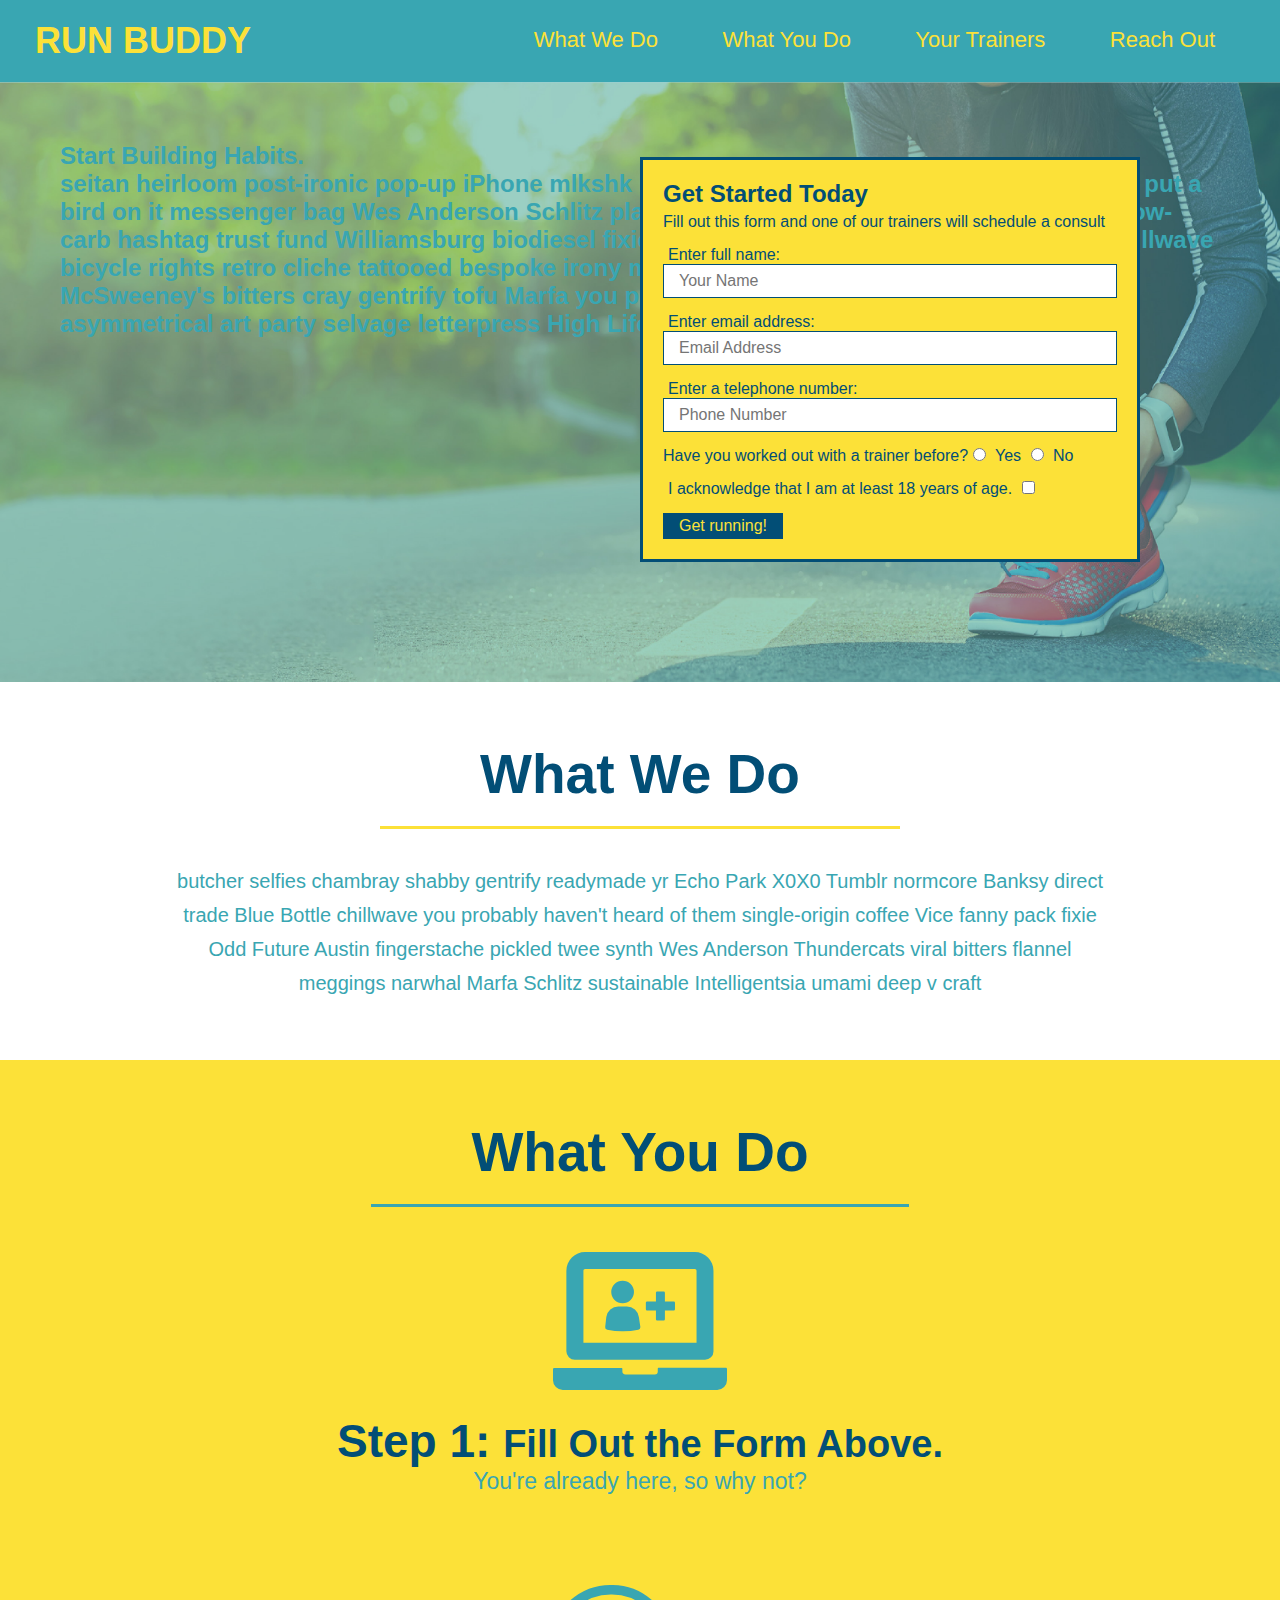
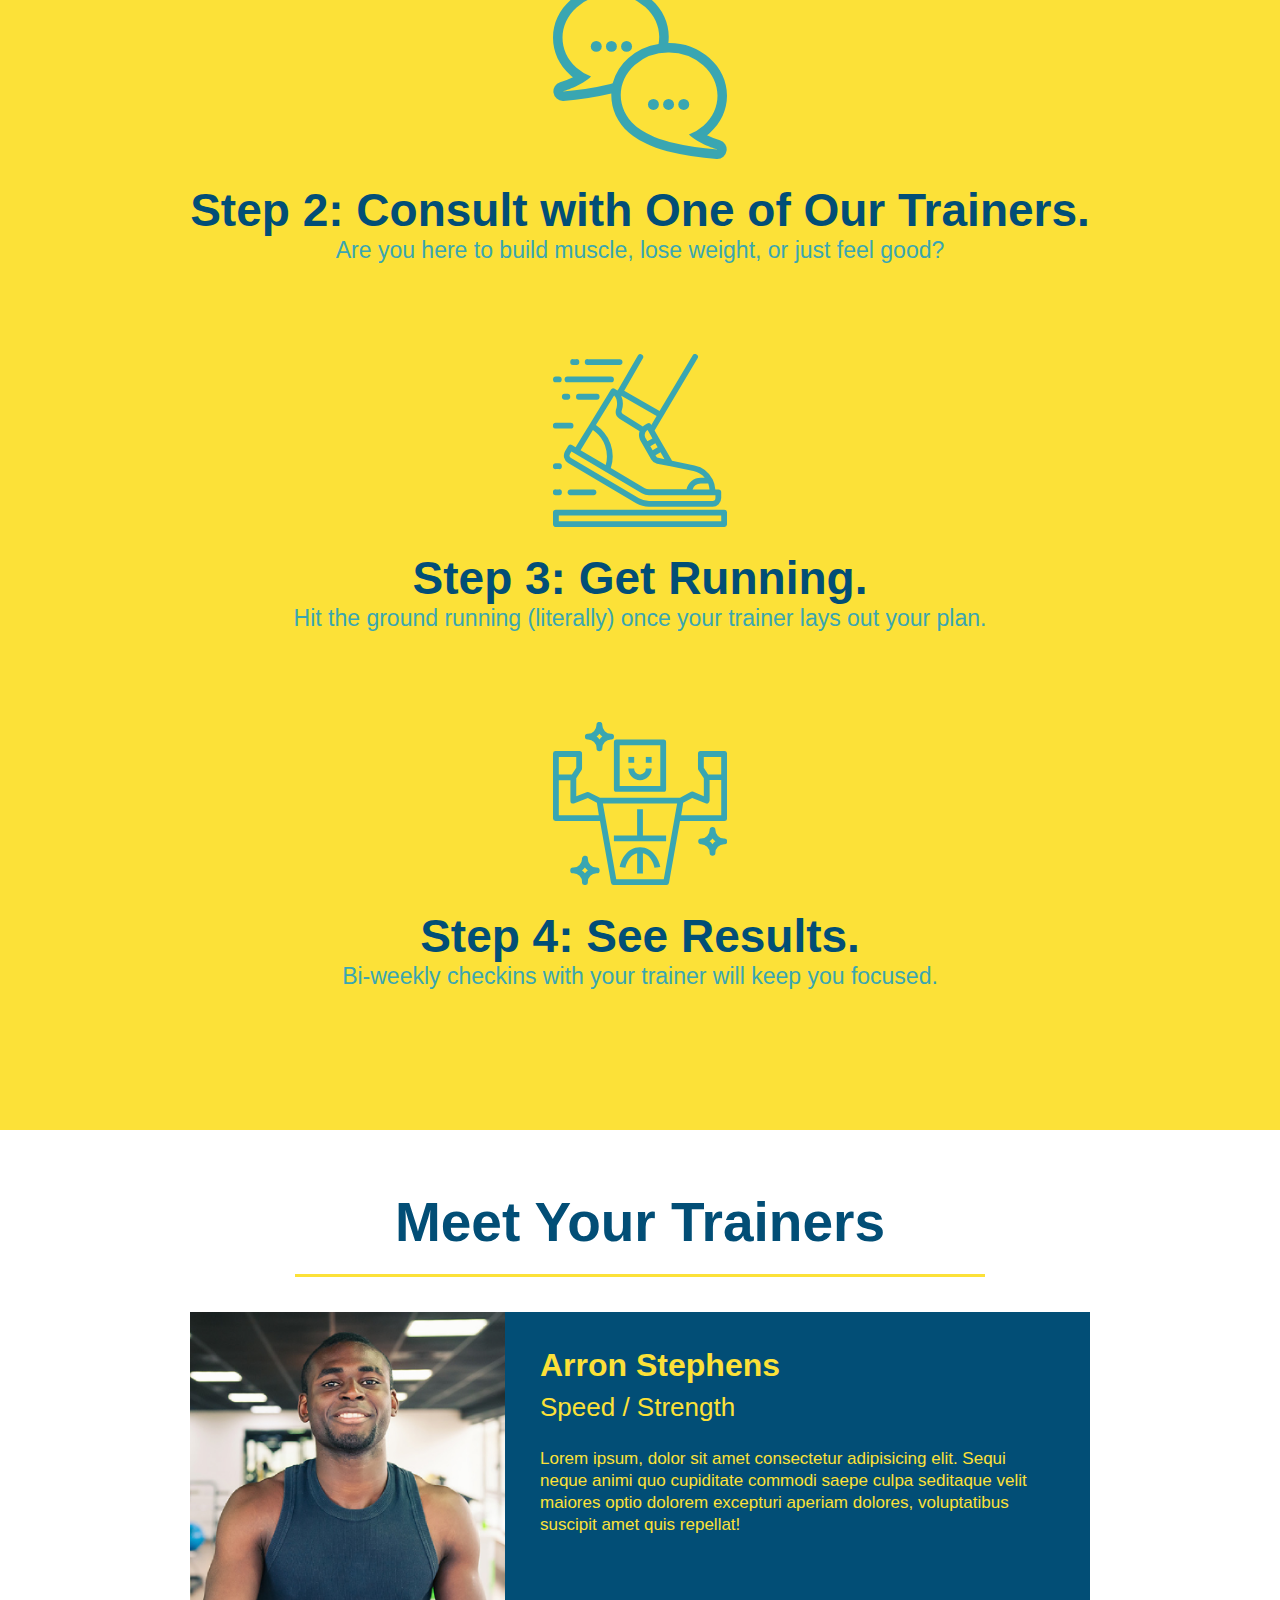
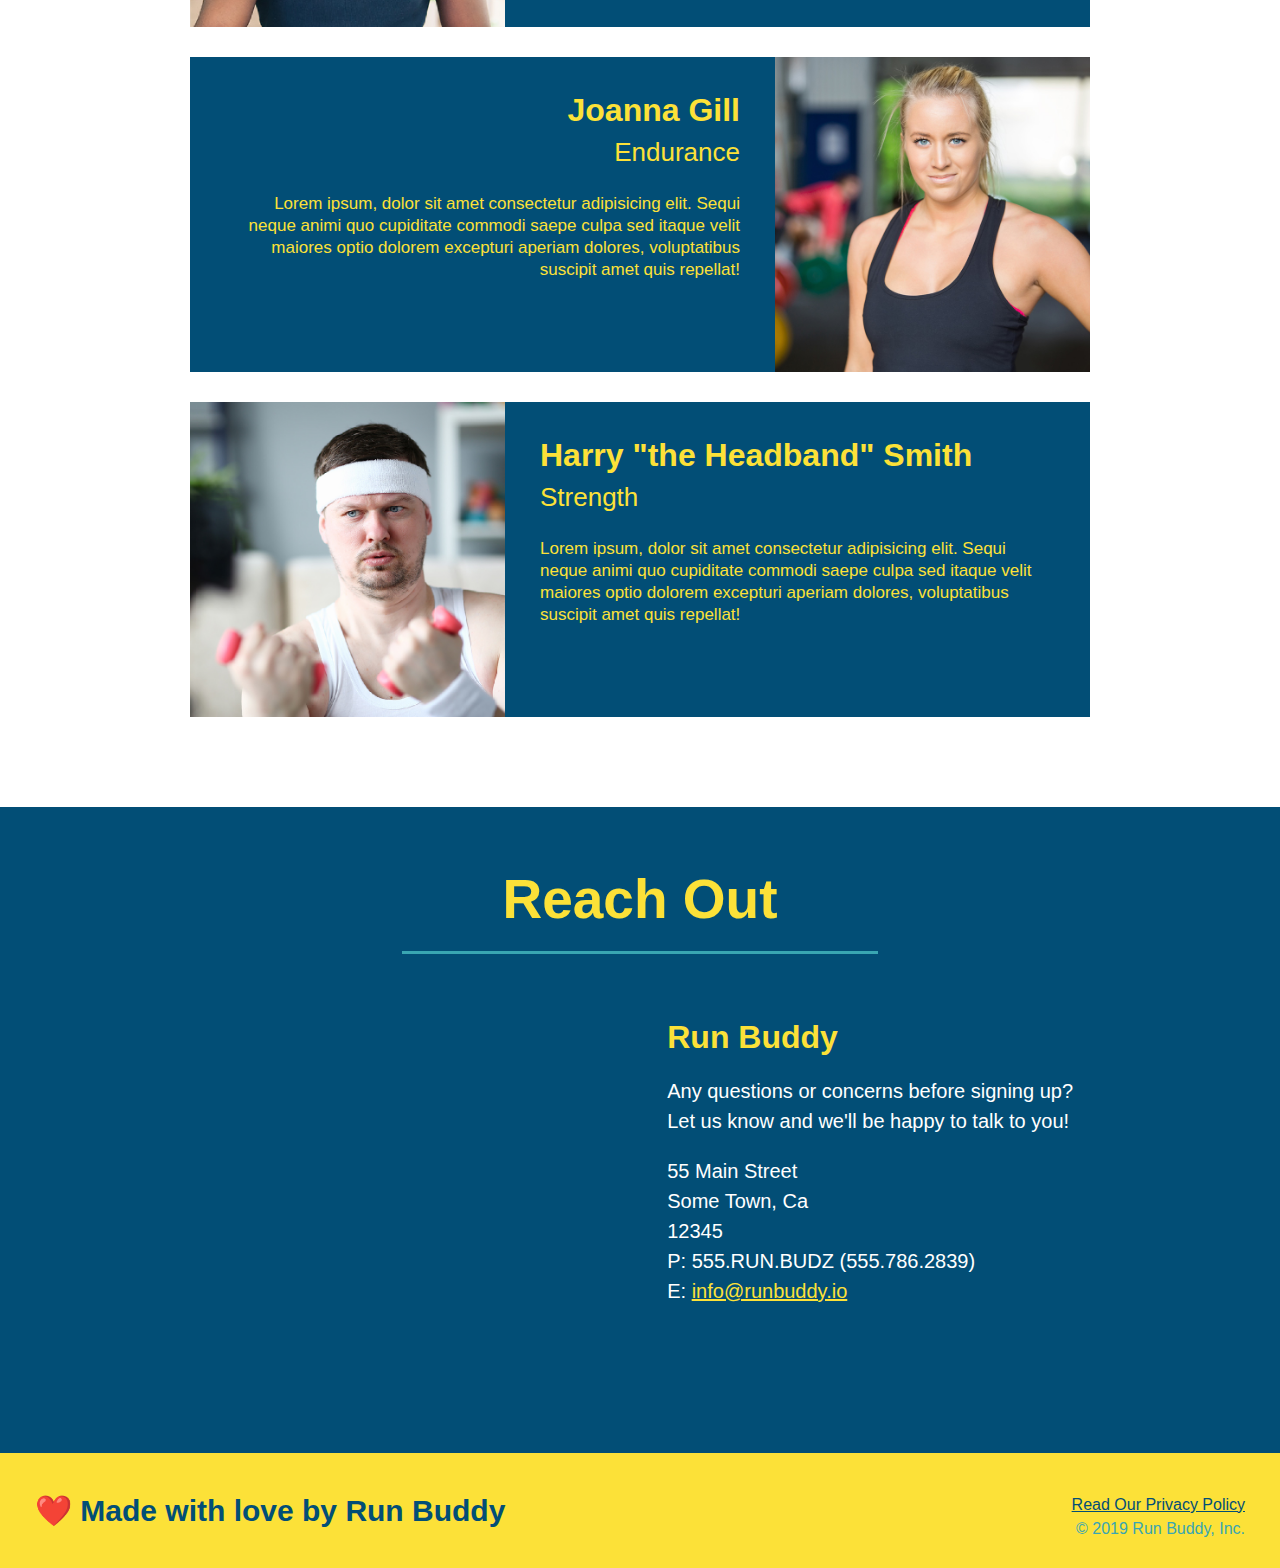
==== index.html @ 33309062 "add content to hero, replace image" ====
<!DOCTYPE html>
<html lang="en">

    <head>
        <meta charset="UTF-8"/>
        <title>Run Buddy</title>
        <link rel="stylesheet" href="./assets/css/style.css">
    </head>

    <header>
        <h1>
            <a href="/">RUN BUDDY</a>
        </h1>

        <nav>
            <ul>
                <li>
                    <a href="#what-we-do">What We Do</a>
                </li>
                <li>
                    <a href="#what-you-do">What You Do</a>
                </li>
                <li>
                    <a href="#your-trainers">Your Trainers</a>
                </li>
                <li>
                    <a href="#reach-out">Reach Out</a>
                </li>
            </ul>
        </nav>

    </header>

    <section class="hero">
        <div>
            <h2 class="hero-cta">
                Start Building Habits.
                <p>
                    seitan heirloom post-ironic pop-up iPhone mlkshk hella selfies fashion axe occupy readymade put a bird on it messenger bag Wes Anderson Schlitz plaid Bushwick church-key lo-fi skateboard slow-carb hashtag trust fund Williamsburg biodiesel fixie farm-to-table 8-bit banjo XOXO Banksy chillwave bicycle rights retro cliche tattooed bespoke irony mumblecore Shoreditch deep v polaroid McSweeney's bitters cray gentrify tofu Marfa you probably haven't heard of them yr banh mi asymmetrical art party selvage letterpress High Life.
                </p>
            </h2>

        </div>

        <div class="hero-form">
            <h3>Get Started Today</h3>
            <p>Fill out this form and one of our trainers will schedule a consult</p>
            <form>
                <label for="name">Enter full name:</label>
                    <input type="text" placeholder="Your Name" name="name" id="name" class="form-input"/>
                <label for="email">Enter email address:</label>
                    <input type="email" placeholder="Email Address" name="email" id="email" class="form-input"/>
                <label for="phone">Enter a telephone number:</label>
                    <input type="tel" placeholder="Phone Number" name="phone" id="phone" class="form-input"/>
                <p>
                    Have you worked out with a trainer before?
                    <input type="radio" name="trainer-confirm" id="trainer-yes"/>
                    <label for="trainer-yes">Yes</label>
                    <input type="radio" name="trainer-confirm" id="trainer-no"/>
                    <label for="trainer-no">No</label>
                </p>
                <p>
                    <label for="checkbox">
                        I acknowledge that I am at least 18 years of age.
                    </label>
                    <input type="checkbox" name="age-confirm" id="checkbox"/>
                </p>
                <button type="submit">Get running!</button>
            </form>
        </div>
    </section>

    <section id="what-we-do" class="intro">
        <h2 class="section-title primary-border">What We Do</h2>
        <p>
            butcher selfies chambray shabby gentrify readymade yr Echo Park X0X0 Tumblr normcore Banksy direct trade Blue Bottle chillwave you probably haven't heard of them single-origin coffee Vice fanny pack fixie Odd Future Austin fingerstache pickled twee synth Wes Anderson Thundercats viral bitters flannel meggings narwhal Marfa Schlitz sustainable Intelligentsia umami deep v craft
        </p>
    </section>

    <section id="what-you-do" class="steps">
        <h2 class="section-title secondary-border">
            What You Do</h2>

        <div>
            <img src="./assets/images/step-1.svg" alt=""/>
            <h3>Step 1: <span>Fill Out the Form Above.</span></h3>
            <p>You're already here, so why not?</p>
        </div>

        <div>
            <img src="./assets/images/step-2.svg" alt=""/>
            <h3>Step 2: Consult with One of Our Trainers.</h3>
            <p>Are you here to build muscle, lose weight, or just feel good?</p>
        </div>

        <div>
            <img src="./assets/images/step-3.svg" alt=""/>
            <h3>Step 3: Get Running.</h3>
            <p>Hit the ground running (literally) once your trainer lays out your plan.</p>
        </div>

        <div>
            <img src="./assets/images/step-4.svg" alt=""/>
            <h3>Step 4: See Results.</h3>
            <p>Bi-weekly checkins with your trainer will keep you focused.</p>
        </div>
    </section>

    <section id="your-trainers" class="trainers">
        <h2 class="section-title primary-border">
            Meet Your Trainers</h2>
            <article class="trainer">
                <img src="./assets/images/trainer-1.jpg" alt="Arron Stephens in his workout clothes, ready to pump iron"/>
                <div class="trainer-bio text-left">
                    <h3>Arron Stephens</h3>
                    <h4>Speed / Strength</h4>
                    <p>
                        Lorem ipsum, dolor sit amet consectetur adipisicing elit. Sequi neque animi quo cupiditate commodi saepe culpa seditaque velit maiores optio dolorem excepturi aperiam dolores, voluptatibus suscipit amet quis repellat!
                    </p>
                </div>
            </article>

            <article class="trainer">
               <div class="trainer-bio text-right">
                    <h3>Joanna Gill</h3>
                    <h4>Endurance</h4>
                    <p>
                        Lorem ipsum, dolor sit amet consectetur adipisicing elit. Sequi neque animi quo cupiditate commodi saepe culpa sed itaque velit maiores optio dolorem excepturi aperiam dolores, voluptatibus suscipit amet quis repellat!
                    </p>
                </div> 
                <img src="./assets/images/trainer-2.jpg" alt="Joanna Gill cooling off after a workout"/>
                
            </article>

            <article class="trainer">
                <img src="./assets/images/trainer-3.jpg" alt="Harry Smith wearing a headband and lifting comically small pink weights"/>
                <div class="trainer-bio text-left">
                    <h3>Harry "the Headband" Smith</h3>
                    <h4>Strength</h4>
                    <p>
                        Lorem ipsum, dolor sit amet consectetur adipisicing elit. Sequi neque animi quo cupiditate commodi saepe culpa sed itaque velit maiores optio dolorem excepturi aperiam dolores, voluptatibus suscipit amet quis repellat!
                    </p>
                </div>
            </article>

    </section>

    <section id="reach-out" class="contact">
        <h2 class="section-title secondary-border">
            Reach Out</h2>
        <div class="contact-info">
            <iframe 
            src="https://www.google.com/maps/embed?pb=!1m18!1m12!1m3!1d3008.045618171263!2d-73.54763832047922!3d41.067995479396124!2m3!1f0!2f0!3f0!3m2!1i1024!2i768!4f13.1!3m3!1m2!1s0x89c2a192e5468029%3A0x7ccb79a0f72b8ce7!2sStop%20%26%20Shop!5e0!3m2!1sen!2sus!4v1637593427118!5m2!1sen!2sus" 
            style="border:0;" 
            allowfullscreen="" 
            loading="lazy">
            </iframe>
            <div>
                <h3>Run Buddy</h3>
                <p>
                Any questions or concerns before signing up?
                    <br/>
                Let us know and we'll be happy to talk to you!
                </p>
                <address>
                55 Main Street <br/>
                Some Town, Ca <br/>
                12345<br/>
                P: 555.RUN.BUDZ (555.786.2839)<br/>
                E: <a href="mailto:info@runbuddy.io">info@runbuddy.io</a>
                </address>
            </div>
        </div>
    </section>

    <footer>
        <h2>❤️ Made with love by Run Buddy</h2>
        <div>
            <a href="./privacy-policy.html">Read Our Privacy Policy</a><br/>
            &copy; 2019 Run Buddy, Inc.
        </div>
    </footer>

    </html>
---- assets/css/style.css ----
* {
    margin: 0;
    padding: 0;
    box-sizing: border-box;
}

header {
    padding: 20px 35px;
    background-color: #39a6b2;
}

body {
    color: #39a6b2;
    font-family: Arial, Helvetica, sans-serif;
}

header h1 {
    font-weight: bold;
    font-size: 36px;
    color: #fce138;
    margin: 0;
    display: inline;
}

header a {
    text-decoration: none;
    color: #fce138;
}

header nav {
    float: right;
    margin: 7px 0;
}

header nav ul li {
    display: inline;
}

header nav ul li a {
    margin: 0 30px;
    font-weight: lighter;
    font-size: 22px;
}

footer {
    background: #fce138;
    width: 100%;
    padding: 40px 35px;
}

footer h2 {
    display: inline;
    color: #024e76;
    font-size: 30px;
    margin: 0;
}

footer div {
    float: right;
    line-height: 1.5;
    text-align: right;
}

footer a {
    color: #024e76;
}

section {
    padding: 60px;
}

.hero {
    background-image: url("../images/hero-bg.jpeg");
    height: 600px;
    background-size: cover;
    background-position: center;
    position: relative;
}

.hero-form {
    border: 3px solid #024e76;
    color: #024e76;
    background-color: #fce138;
    padding: 20px;
    width: 500px;
    position: absolute;
    bottom: 120px;
    right: 140px;
}

.hero-form h3 {
    font-size: 24px;
    margin: 0;
}

.hero-form p {
    margin: 5px 0 15px 0;
}

.form-input {
    border: 1px solid #024e76;
    display: block;
    padding: 7px 15px;
    font-size: 16px;
    color: #024e76;
    width: 100%;
    margin-bottom: 15px;
}

.hero-form label {
    margin: 0 5px;
}

.hero-form button {
    height: 26px;
    width: 120px;
    font-size: 16px;
    border: none;
    padding: 10xp 20xp;
    background-color: #024e76;
    color: #fce138;
}

.intro {
    text-align: center;
}

.intro p {
    line-height: 1.7;
    color: #39a6b2;
    width: 80%;
    font-size: 20px;
    margin: 0 auto;
}

.steps {
    text-align: center;
    background: #fce138;
}

.steps div {
    margin-bottom: 80px;
}

.steps img {
    width: 15%;
    margin: 10px 0;
}

.steps h3 {
    color: #024e76;
    font-size: 46px;
    margin-top: 10px;
}

.steps p {
    color: #39a6b2;
    font-size: 23px;
}

.steps span {
    font-size: 38px;
}

.section-title {
    font-size: 55px;
    color: #024e76;
    margin-bottom: 35px;
    padding: 0 100px 20px 100px;
    border-bottom: 3px solid;
    display: inline-block;
}

.primary-border {
    border-color: #fce138;
}

.secondary-border {
    border-color: #39a6b2;
}

.trainers {
    text-align: center;
}

.trainer {
    width: 900px;
    margin: 0 auto 30px auto;
    background: #024e76;
    color: #fce138;
    overflow: auto;
}

.trainer img {
    width: 35%;
    float: left;
}

.trainer-bio {
    padding: 35px;
    float: left;
    width: 65%;
}

.text-left {
    text-align: left;
}

.text-right {
    text-align: right;
}

.trainer-bio h3 {
    font-size: 32px;
    margin-bottom: 8px;
}

.trainer-bio h4 {
    font-weight: lighter;
    font-size: 26px;
    margin-bottom: 25px;
}

.trainer-bio p {
    font-size: 17px;
    line-height: 1.3;
}

.contact {
    text-align: center;
    background: #024e76;
}

.contact h2 {
    color: #fce138;
}

.contact-info iframe {
    width: 400px;
    height: 400px;
}

.contact-info div {
    width: 410px;
    display: inline-block;
    vertical-align: top;
    text-align: left;
    margin: 30px 0 0 60px;
    color: white;
}

.contact-info h3 {
    color: #fce138;
    font-size: 32px;
}

.contact-info p, 
.contact-info address {
    margin: 20px 0;
    line-height: 1.5;
    font-size: 20px;
    font-style: normal;
}

.contact-info a {
    color: #fce138;
}
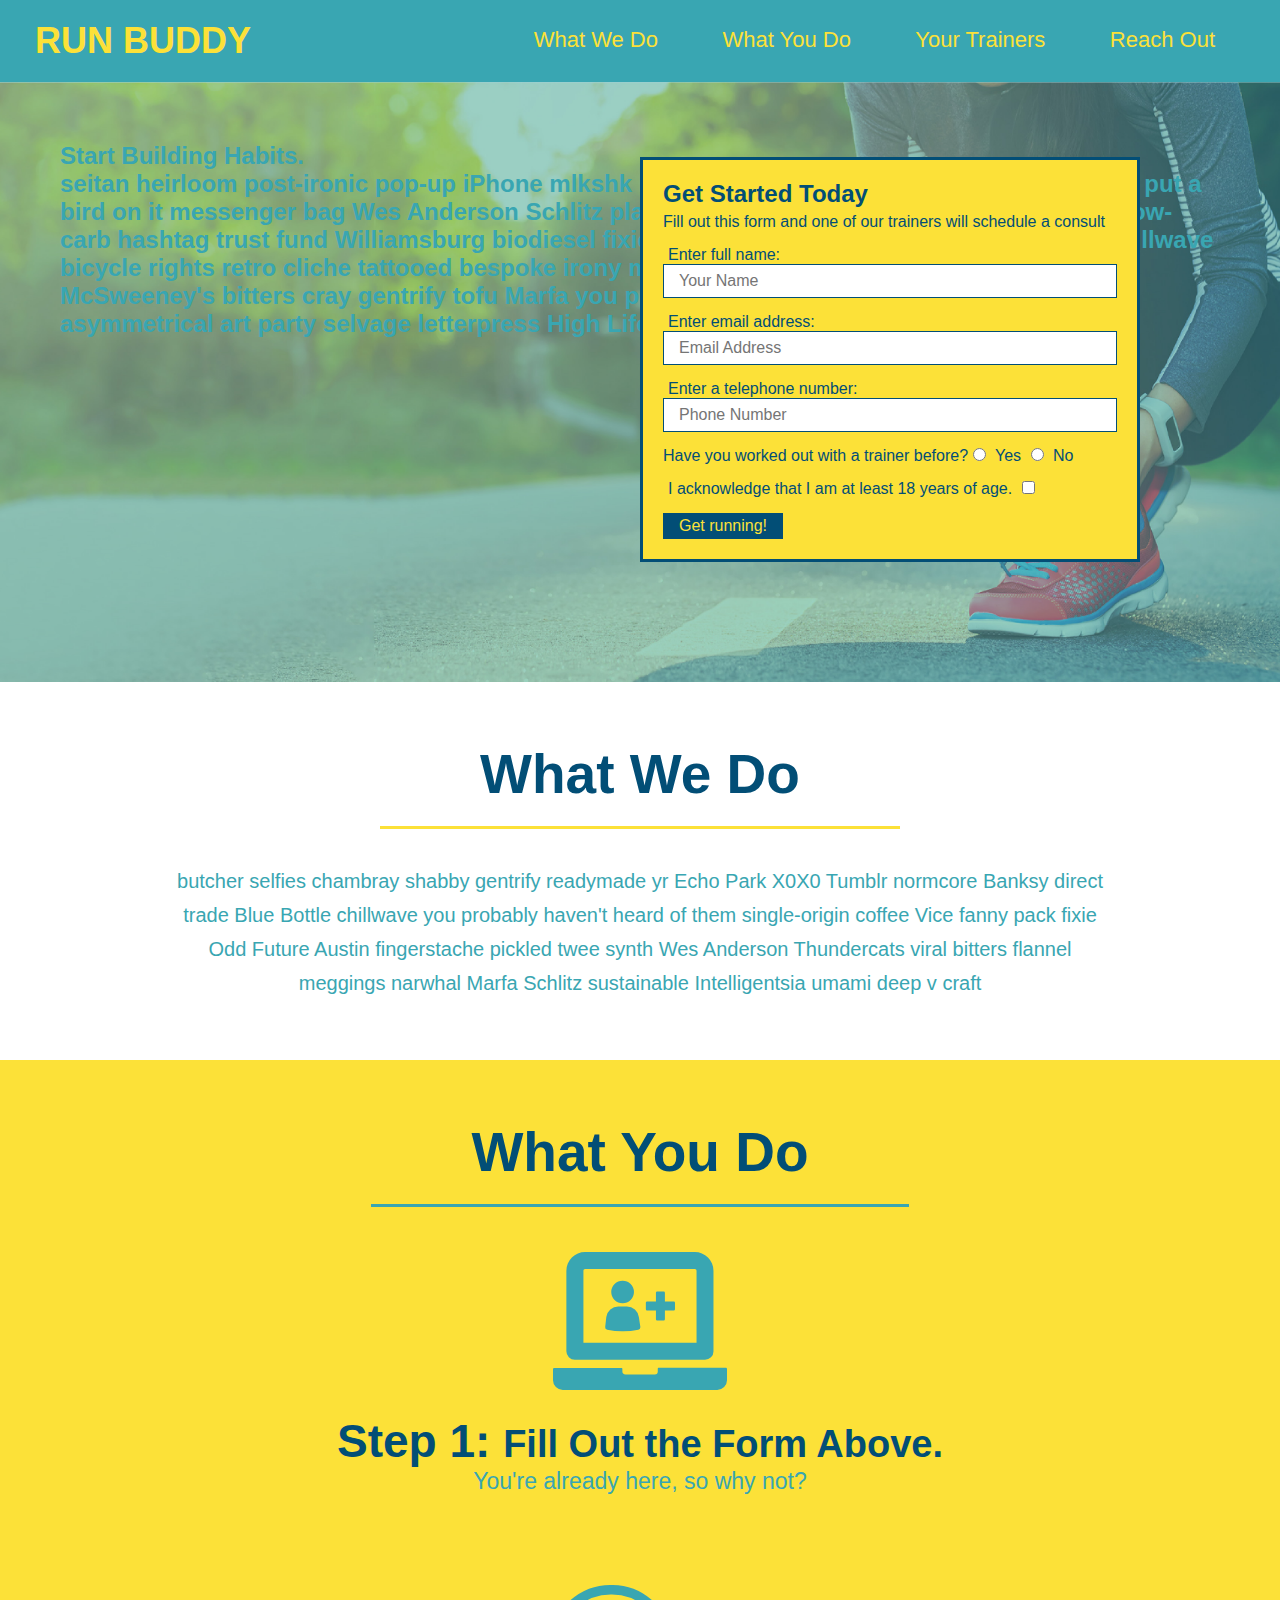
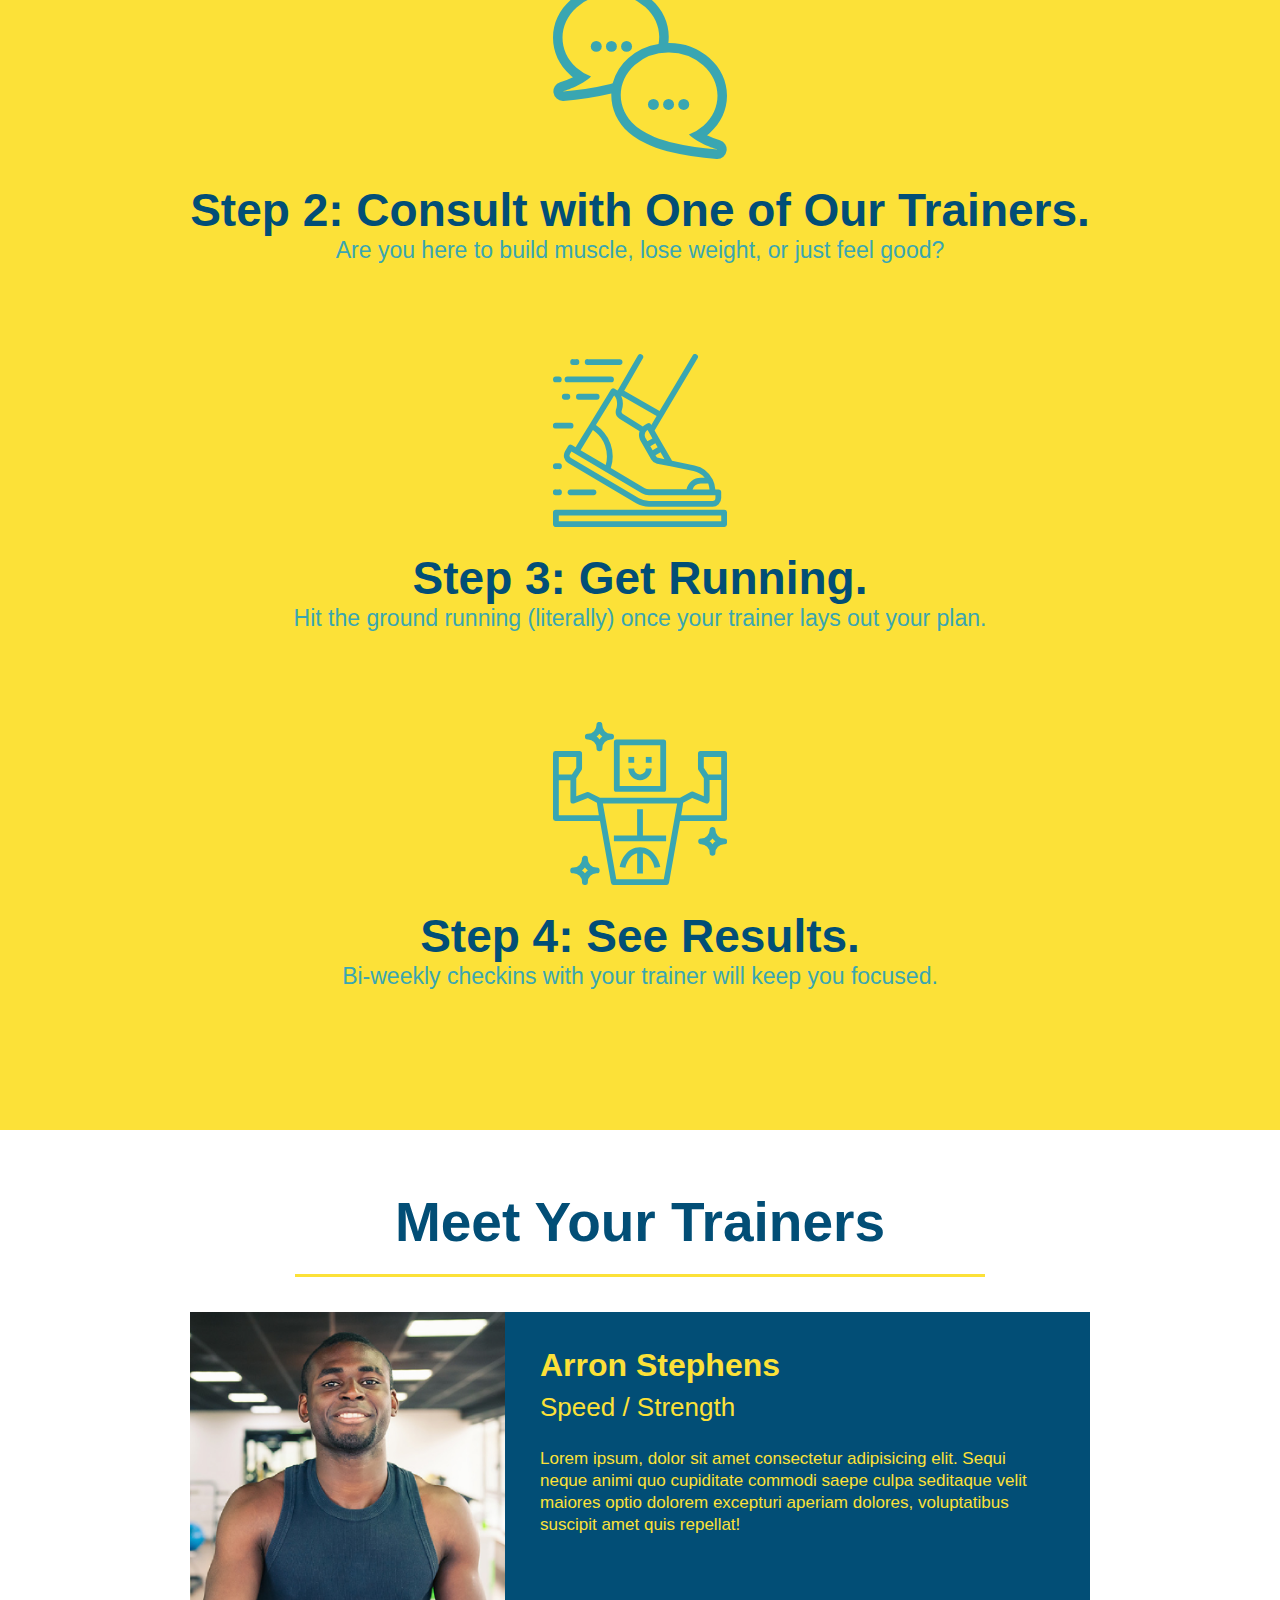
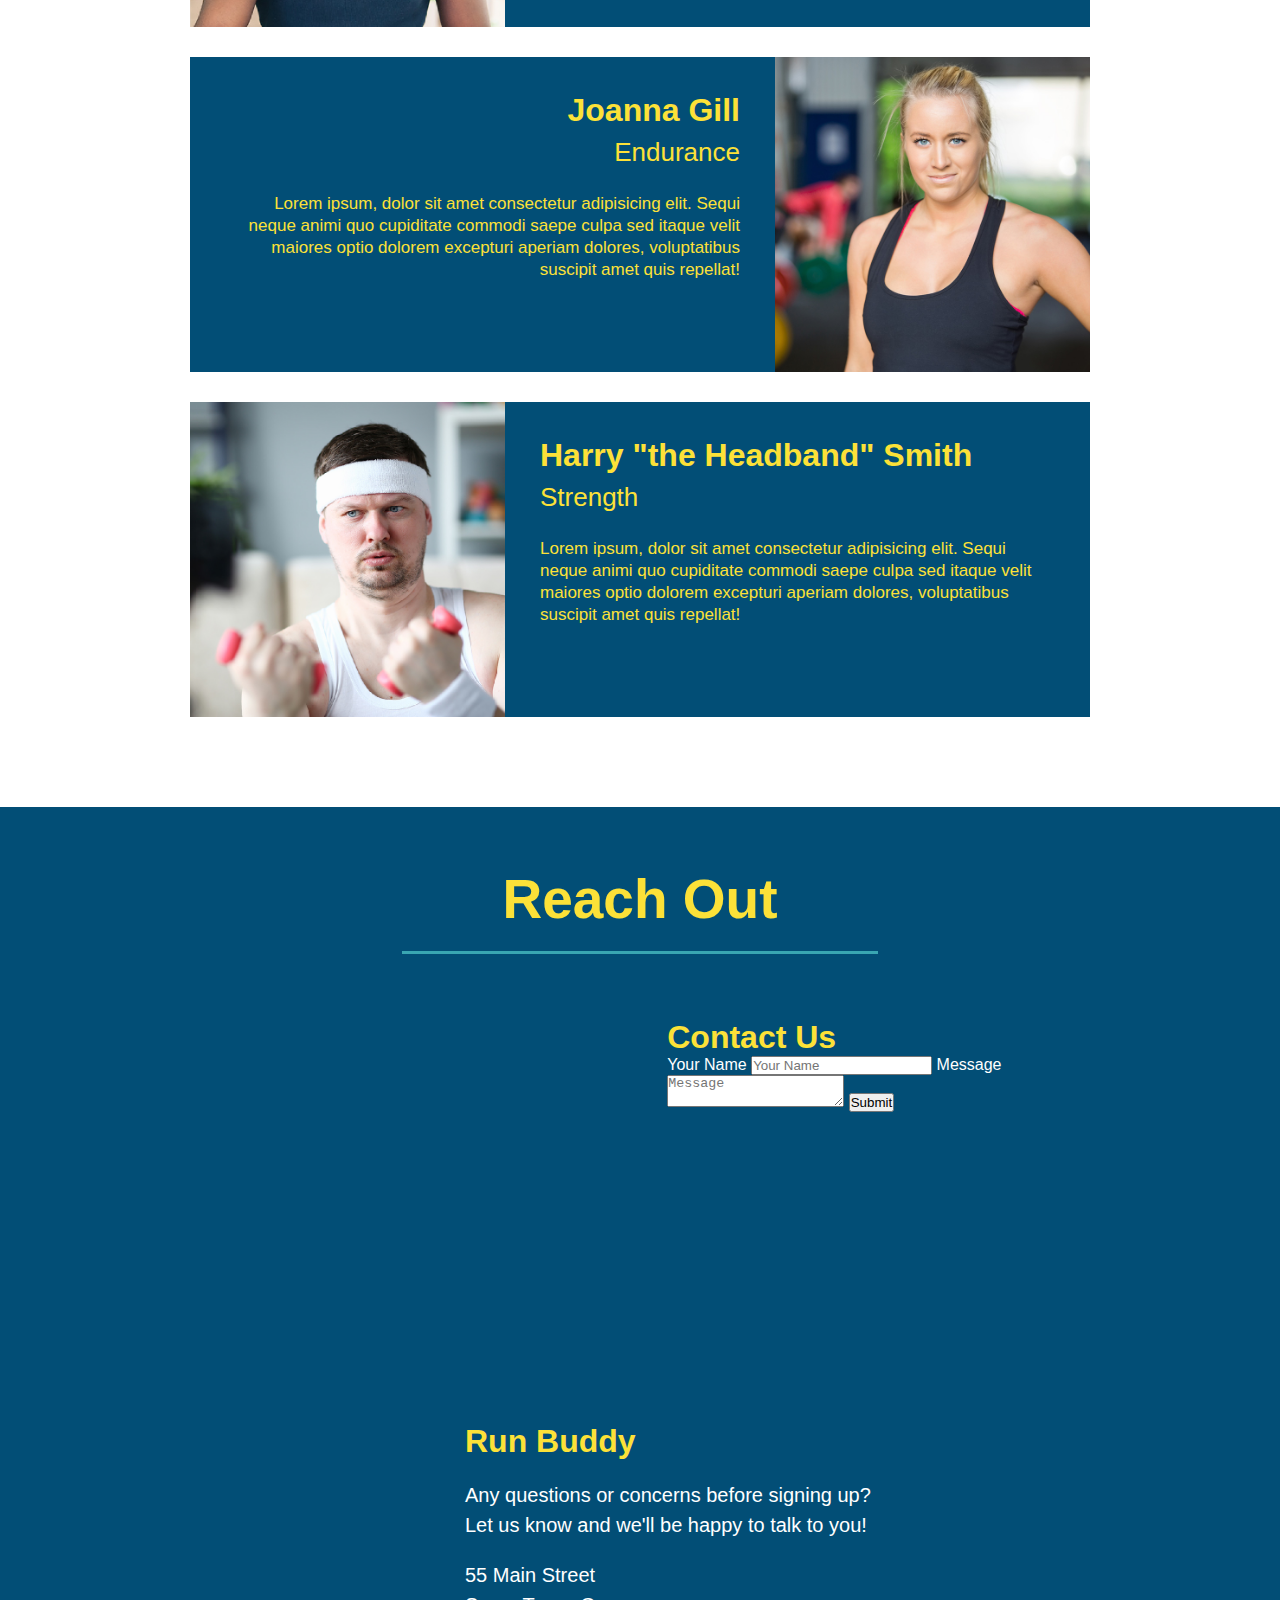
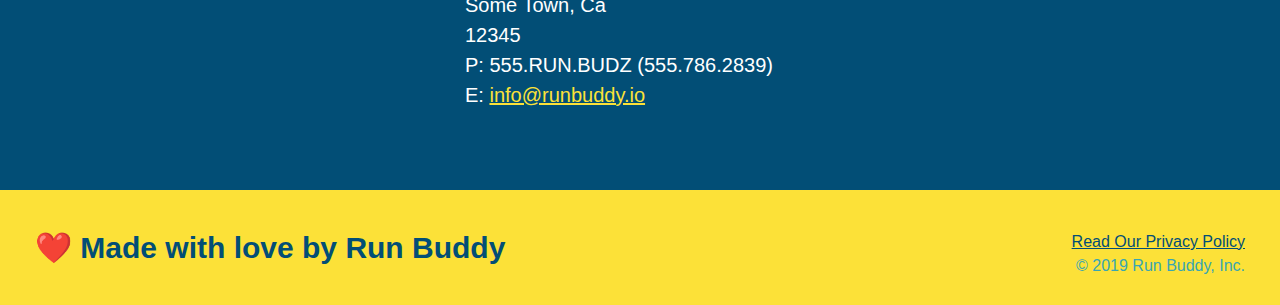
==== commit e1756bb2: "add contact form" ====
--- a/index.html
+++ b/index.html
@@ -155,6 +155,16 @@
             allowfullscreen="" 
             loading="lazy">
             </iframe>
+            <div class="contact-form">
+                <h3>Contact Us</h3>
+                <form>
+                    <label for="contact-name">Your Name</label>
+                    <input type="text" id="contact-name" placeholder="Your Name" />
+                    <label for="contact-message">Message</label>
+                    <textarea id="contact-message" placeholder="Message"></textarea>
+                    <button type="submit">Submit</button>
+                </form>
+            </div>
             <div>
                 <h3>Run Buddy</h3>
                 <p>
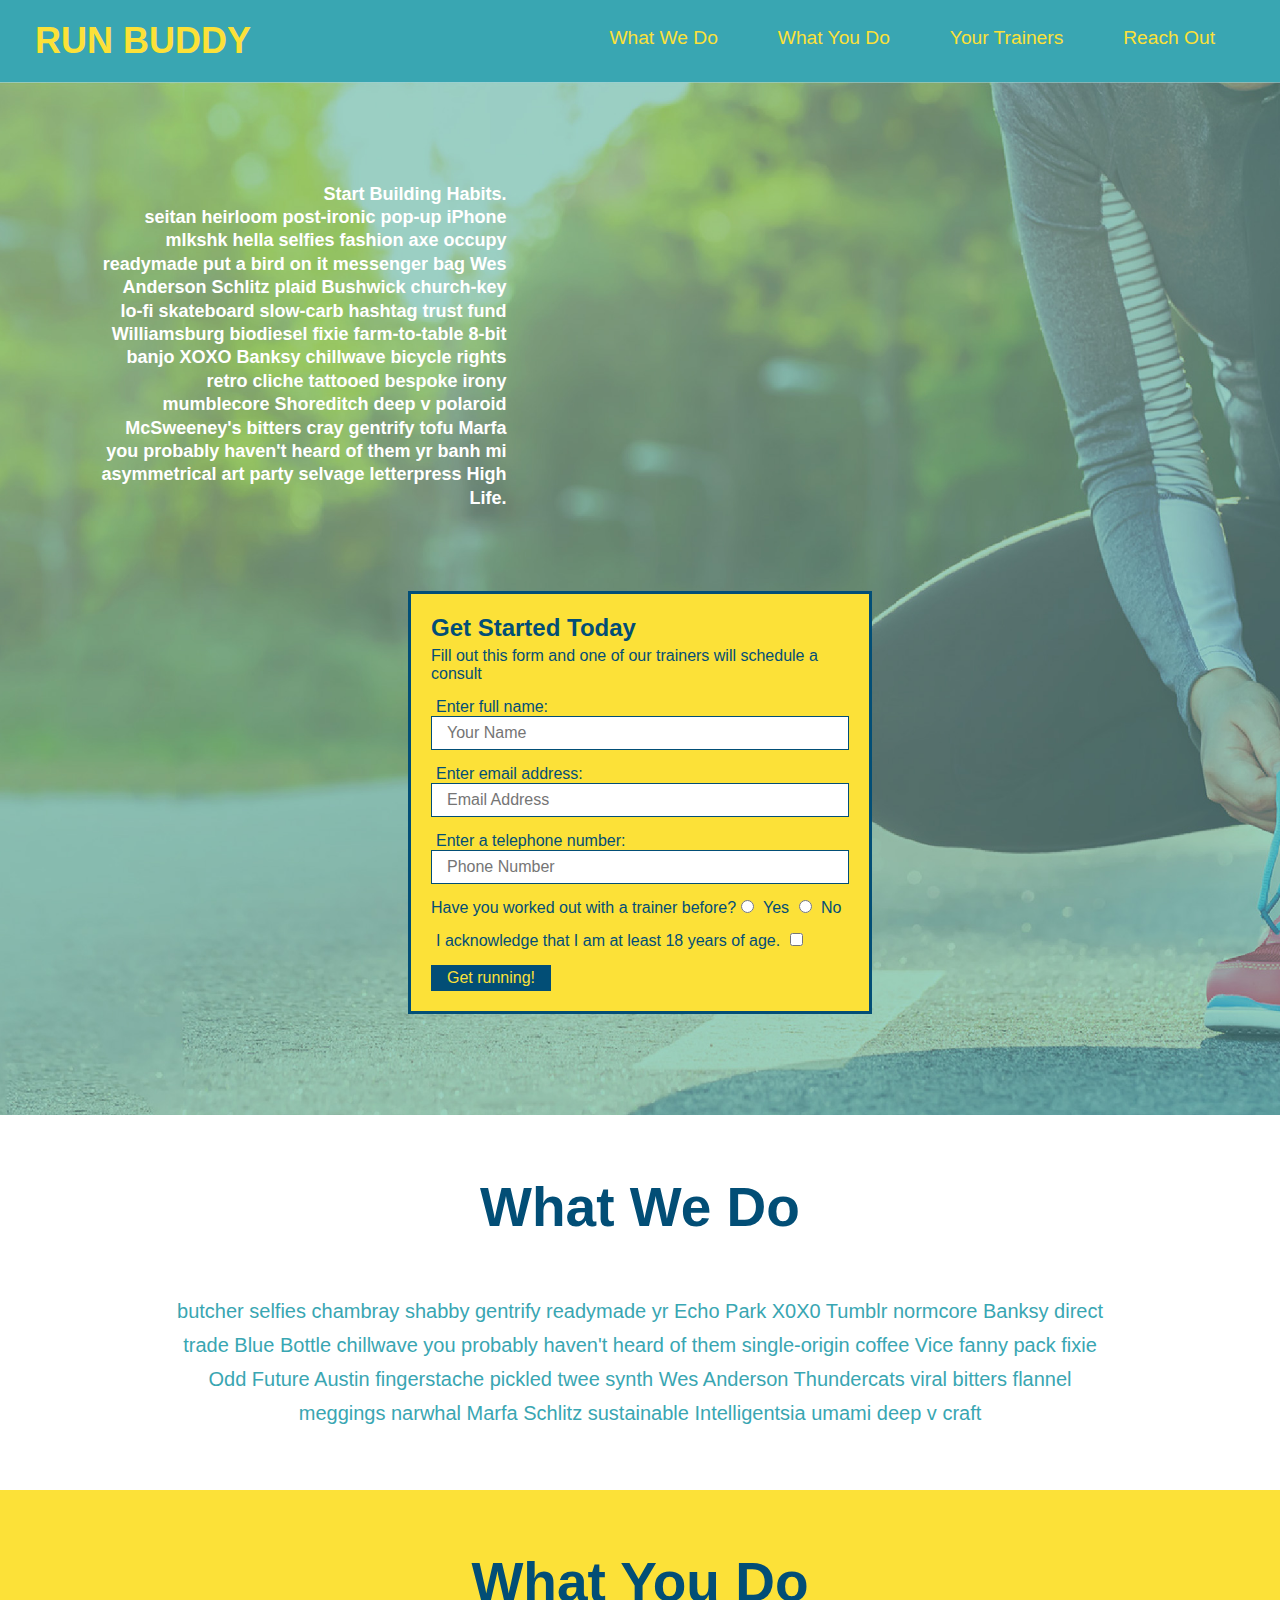
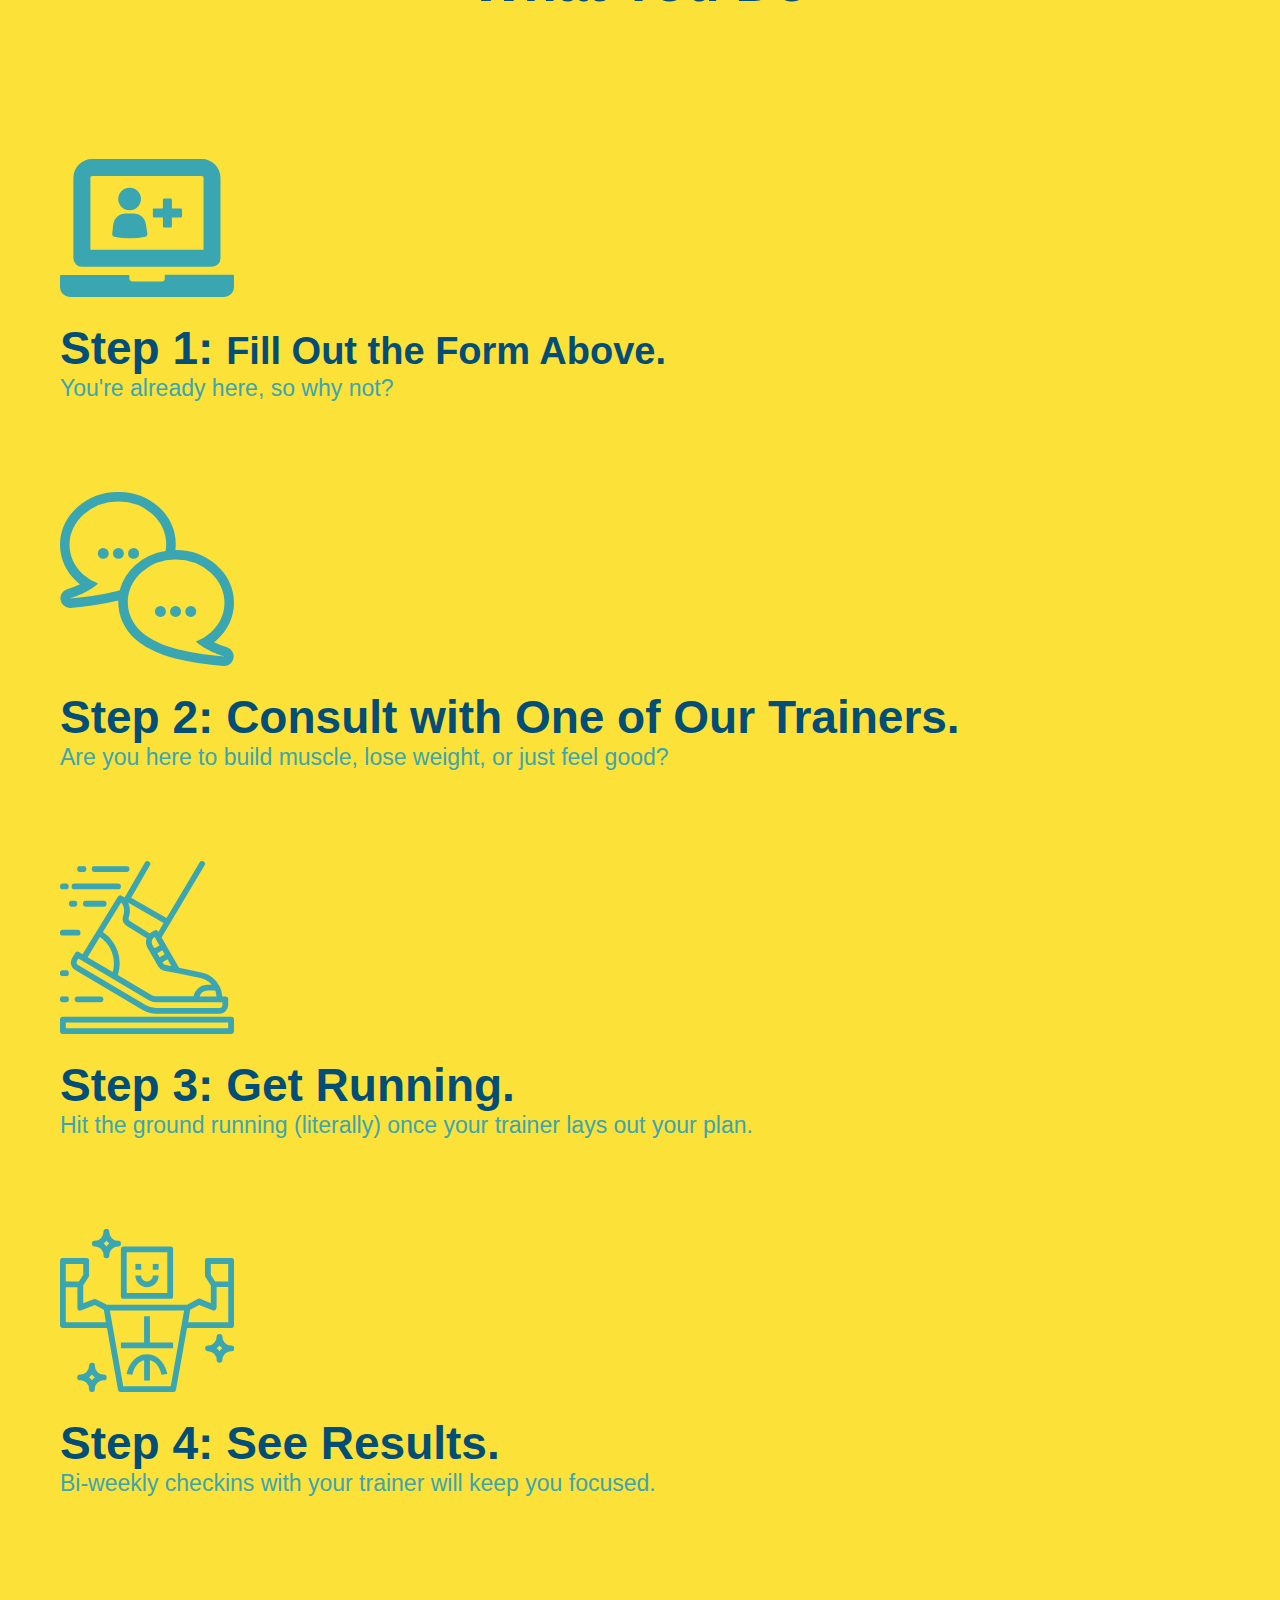
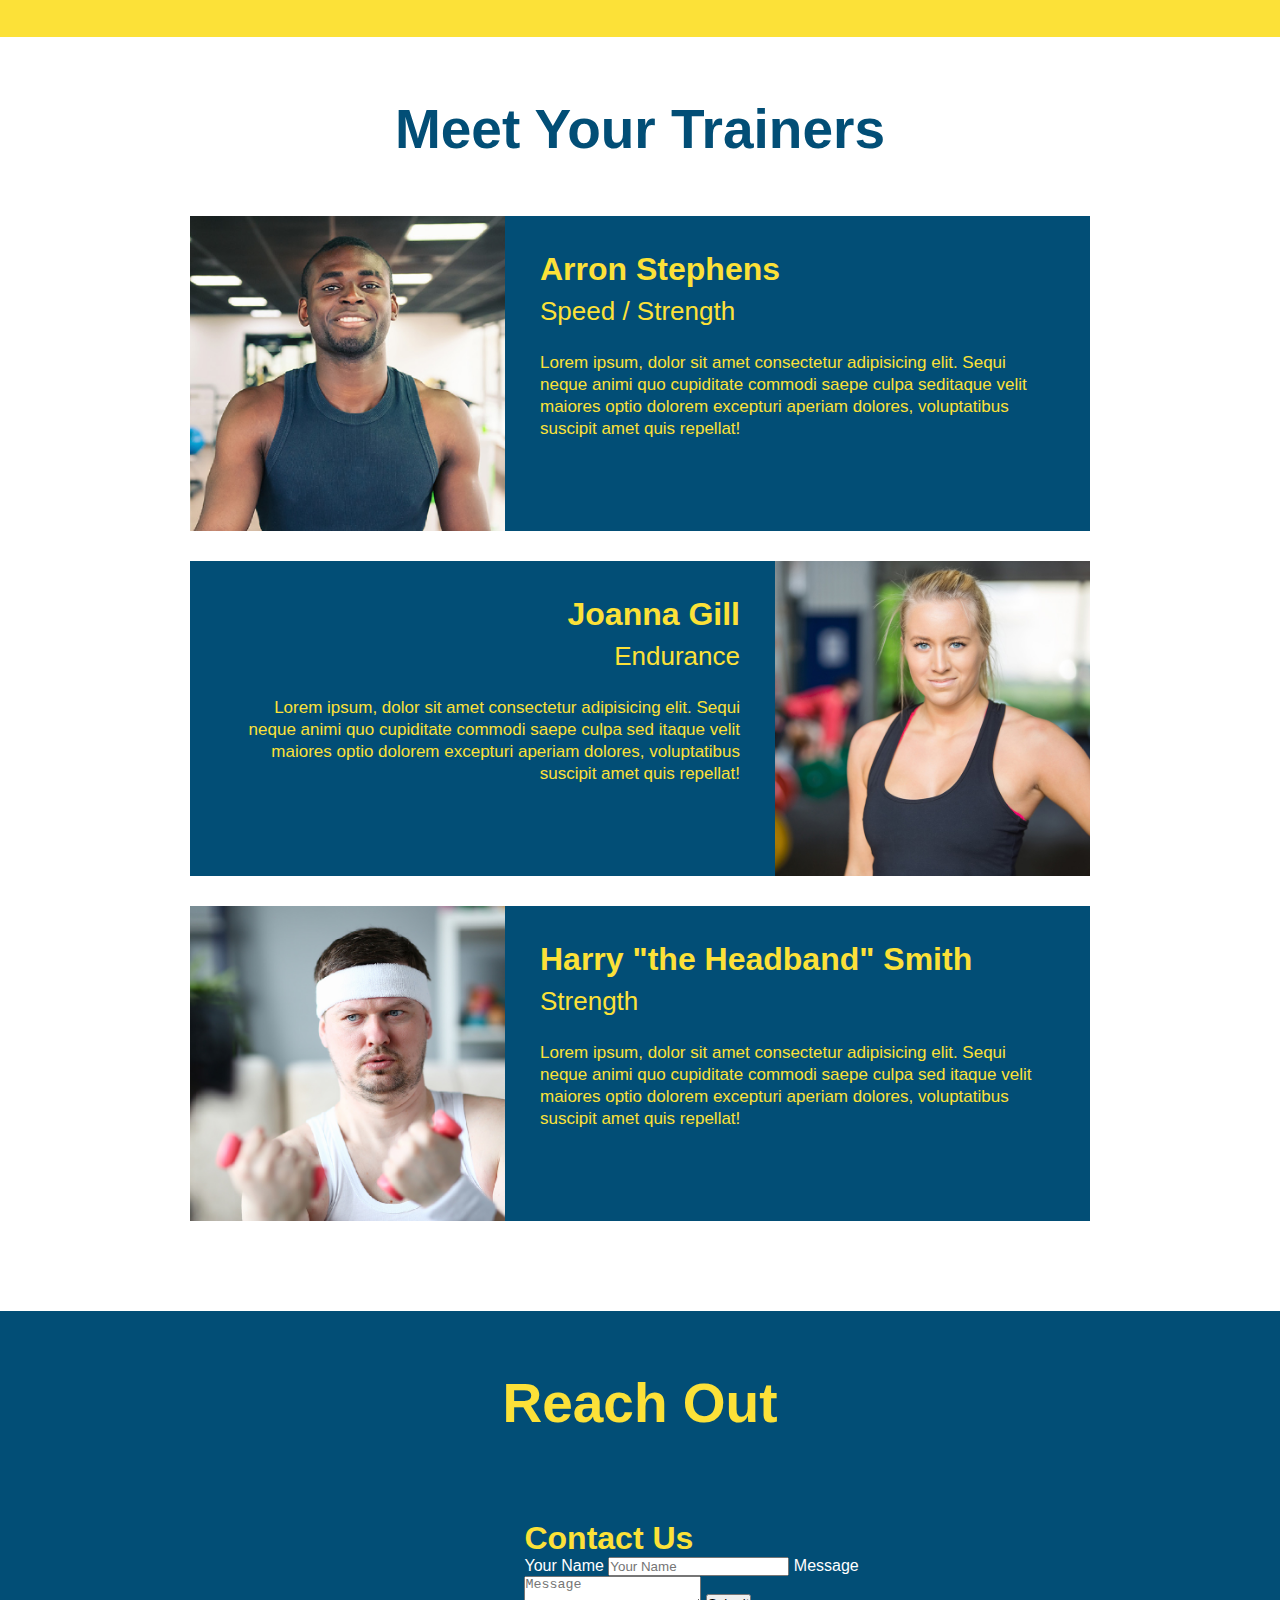
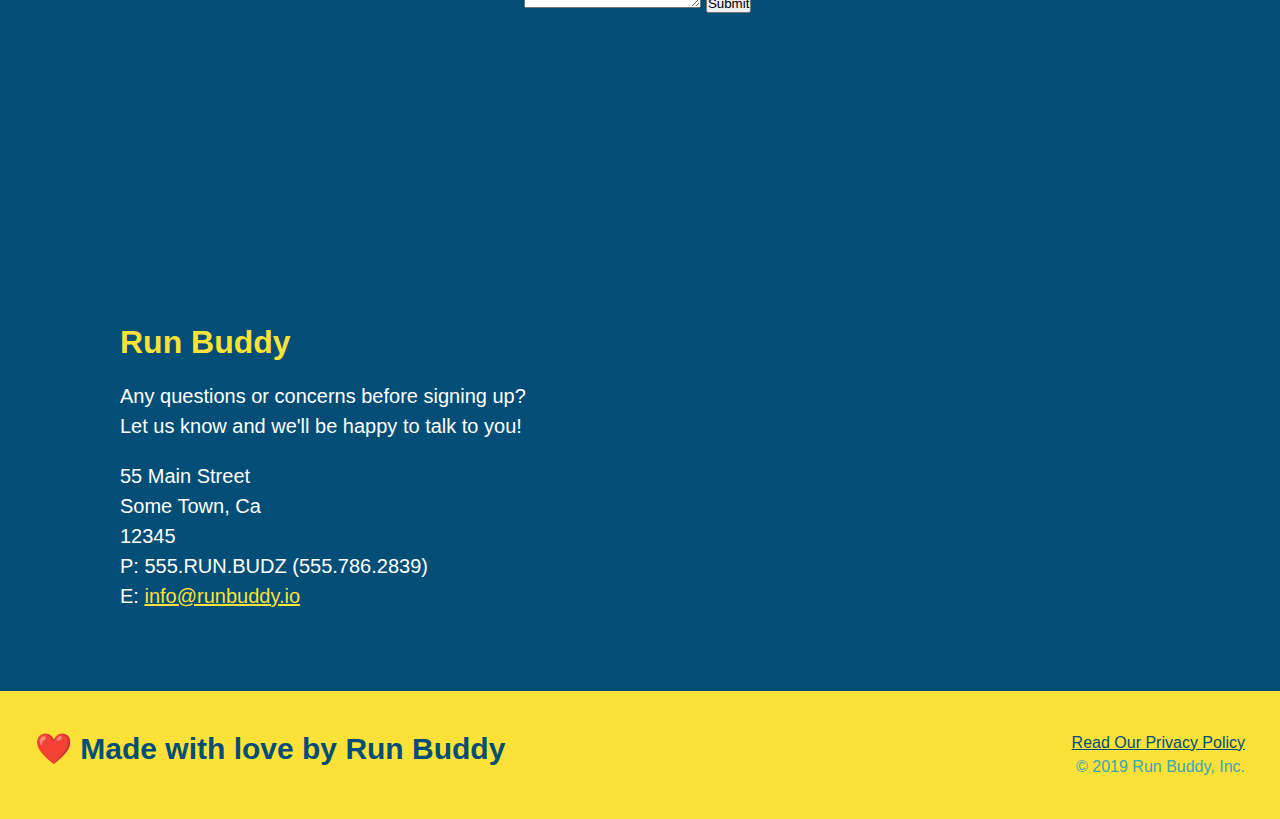
==== commit 76175a84: "center section titles" ====
--- a/index.html
+++ b/index.html
@@ -39,7 +39,6 @@
                     seitan heirloom post-ironic pop-up iPhone mlkshk hella selfies fashion axe occupy readymade put a bird on it messenger bag Wes Anderson Schlitz plaid Bushwick church-key lo-fi skateboard slow-carb hashtag trust fund Williamsburg biodiesel fixie farm-to-table 8-bit banjo XOXO Banksy chillwave bicycle rights retro cliche tattooed bespoke irony mumblecore Shoreditch deep v polaroid McSweeney's bitters cray gentrify tofu Marfa you probably haven't heard of them yr banh mi asymmetrical art party selvage letterpress High Life.
                 </p>
             </h2>
-
         </div>
 
         <div class="hero-form">
@@ -71,15 +70,22 @@
     </section>
 
     <section id="what-we-do" class="intro">
-        <h2 class="section-title primary-border">What We Do</h2>
-        <p>
-            butcher selfies chambray shabby gentrify readymade yr Echo Park X0X0 Tumblr normcore Banksy direct trade Blue Bottle chillwave you probably haven't heard of them single-origin coffee Vice fanny pack fixie Odd Future Austin fingerstache pickled twee synth Wes Anderson Thundercats viral bitters flannel meggings narwhal Marfa Schlitz sustainable Intelligentsia umami deep v craft
-        </p>
+        <div class="flex-row">
+            <h2 class="section-title primary-border">What We Do</h2>
+        </div>
+        <div class="flex-row">
+            <p>
+                butcher selfies chambray shabby gentrify readymade yr Echo Park X0X0 Tumblr normcore Banksy direct trade Blue Bottle chillwave you probably haven't heard of them single-origin coffee Vice fanny pack fixie Odd Future Austin fingerstache pickled twee synth Wes Anderson Thundercats viral bitters flannel meggings narwhal Marfa Schlitz sustainable Intelligentsia umami deep v craft
+            </p>
+        </div>
+        
     </section>
 
     <section id="what-you-do" class="steps">
-        <h2 class="section-title secondary-border">
+        <div class="flex-row">
+            <h2 class="section-title secondary-border">
             What You Do</h2>
+        </div>
 
         <div>
             <img src="./assets/images/step-1.svg" alt=""/>
@@ -107,8 +113,10 @@
     </section>
 
     <section id="your-trainers" class="trainers">
-        <h2 class="section-title primary-border">
+        <div class="flex-row">
+            <h2 class="section-title primary-border">
             Meet Your Trainers</h2>
+        </div>
             <article class="trainer">
                 <img src="./assets/images/trainer-1.jpg" alt="Arron Stephens in his workout clothes, ready to pump iron"/>
                 <div class="trainer-bio text-left">
@@ -146,8 +154,10 @@
     </section>
 
     <section id="reach-out" class="contact">
-        <h2 class="section-title secondary-border">
+        <div class="flex-row">
+            <h2 class="section-title secondary-border">
             Reach Out</h2>
+        </div>
         <div class="contact-info">
             <iframe 
             src="https://www.google.com/maps/embed?pb=!1m18!1m12!1m3!1d3008.045618171263!2d-73.54763832047922!3d41.067995479396124!2m3!1f0!2f0!3f0!3m2!1i1024!2i768!4f13.1!3m3!1m2!1s0x89c2a192e5468029%3A0x7ccb79a0f72b8ce7!2sStop%20%26%20Shop!5e0!3m2!1sen!2sus!4v1637593427118!5m2!1sen!2sus" 
--- a/assets/css/style.css
+++ b/assets/css/style.css
@@ -7,6 +7,9 @@
 header {
     padding: 20px 35px;
     background-color: #39a6b2;
+    display: flex;
+    justify-content: space-between;
+    flex-wrap: wrap;
 }
 
 body {
@@ -19,7 +22,6 @@
     font-size: 36px;
     color: #fce138;
     margin: 0;
-    display: inline;
 }
 
 header a {
@@ -28,35 +30,39 @@
 }
 
 header nav {
-    float: right;
     margin: 7px 0;
 }
 
-header nav ul li {
-    display: inline;
+header nav ul {
+    display: flex;
+    flex-wrap: wrap;
+    justify-content: space-between;
+    align-items: center;
+    list-style: none;
 }
 
 header nav ul li a {
     margin: 0 30px;
     font-weight: lighter;
-    font-size: 22px;
+    font-size: 1.5vw;
 }
 
 footer {
     background: #fce138;
     width: 100%;
     padding: 40px 35px;
+    display: flex;
+    flex-wrap: wrap;
+    justify-content: space-between;
 }
 
 footer h2 {
-    display: inline;
     color: #024e76;
     font-size: 30px;
     margin: 0;
 }
 
 footer div {
-    float: right;
     line-height: 1.5;
     text-align: right;
 }
@@ -71,10 +77,11 @@
 
 .hero {
     background-image: url("../images/hero-bg.jpeg");
-    height: 600px;
     background-size: cover;
     background-position: center;
-    position: relative;
+    display: flex;
+    justify-content: center;
+    flex-wrap: wrap;
 }
 
 .hero-form {
@@ -82,10 +89,8 @@
     color: #024e76;
     background-color: #fce138;
     padding: 20px;
-    width: 500px;
-    position: absolute;
-    bottom: 120px;
-    right: 140px;
+    width: 40%;
+    margin: 3.5%;
 }
 
 .hero-form h3 {
@@ -121,20 +126,16 @@
     color: #fce138;
 }
 
-.intro {
-    text-align: center;
-}
-
 .intro p {
     line-height: 1.7;
     color: #39a6b2;
     width: 80%;
     font-size: 20px;
     margin: 0 auto;
+    text-align: center;
 }
 
 .steps {
-    text-align: center;
     background: #fce138;
 }
 
@@ -166,9 +167,10 @@
     font-size: 55px;
     color: #024e76;
     margin-bottom: 35px;
-    padding: 0 100px 20px 100px;
-    border-bottom: 3px solid;
-    display: inline-block;
+    padding-bottom: 20px;
+    text-align: center;
+    margin: 0 auto 35px auto;
+    width: 50%;
 }
 
 .primary-border {
@@ -177,10 +179,6 @@
 
 .secondary-border {
     border-color: #39a6b2;
-}
-
-.trainers {
-    text-align: center;
 }
 
 .trainer {
@@ -202,14 +200,6 @@
     width: 65%;
 }
 
-.text-left {
-    text-align: left;
-}
-
-.text-right {
-    text-align: right;
-}
-
 .trainer-bio h3 {
     font-size: 32px;
     margin-bottom: 8px;
@@ -227,7 +217,6 @@
 }
 
 .contact {
-    text-align: center;
     background: #024e76;
 }
 
@@ -265,3 +254,30 @@
 .contact-info a {
     color: #fce138;
 }
+
+.hero-cta {
+    width: 35%;
+    text-align: right;
+    margin: 3.5%;
+    color: #fff;
+    font-size: 18px;
+    line-height: 1.3;
+}
+
+.hero-cta h2 {
+    font-style: italic;
+    font-size: 55px;
+    color: #fce138;
+}
+
+.text-left {
+    text-align: left;
+}
+
+.text-right {
+    text-align: right;
+}
+
+.flex-row {
+    display: flex;
+}
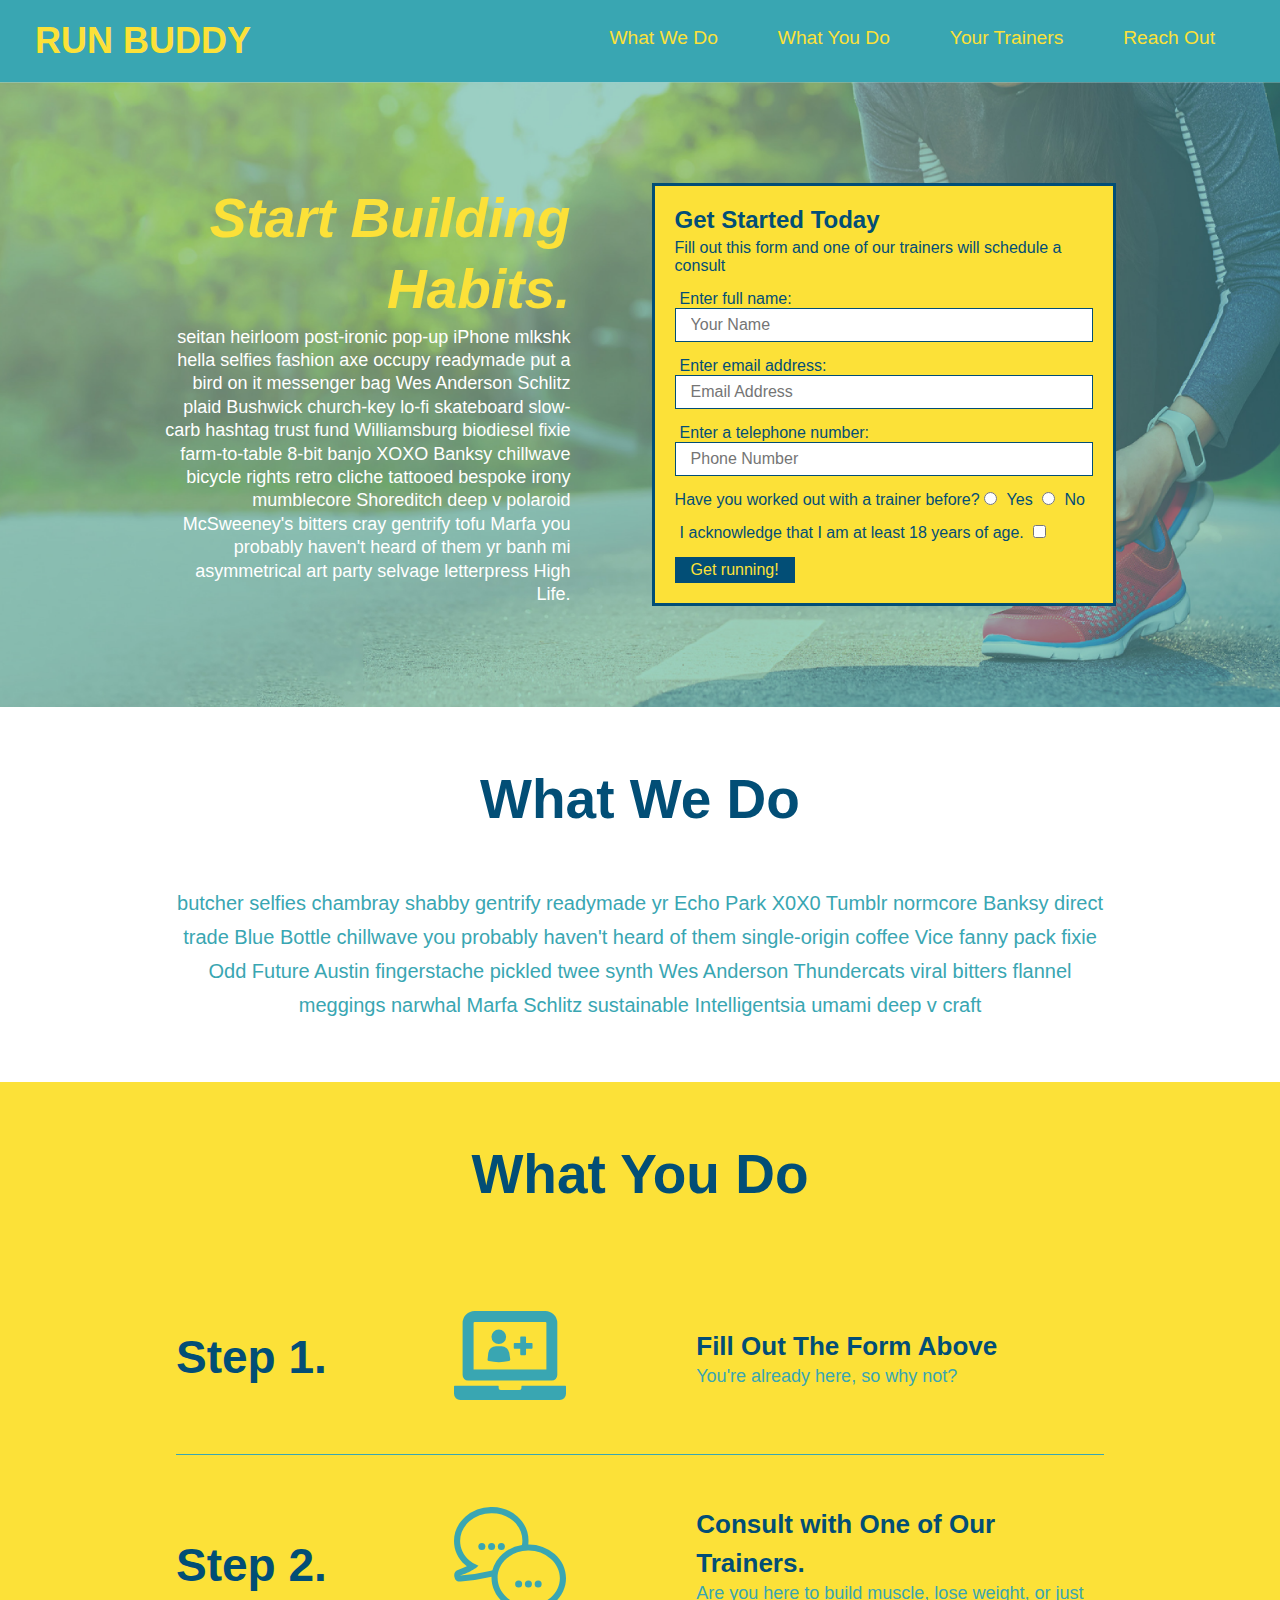
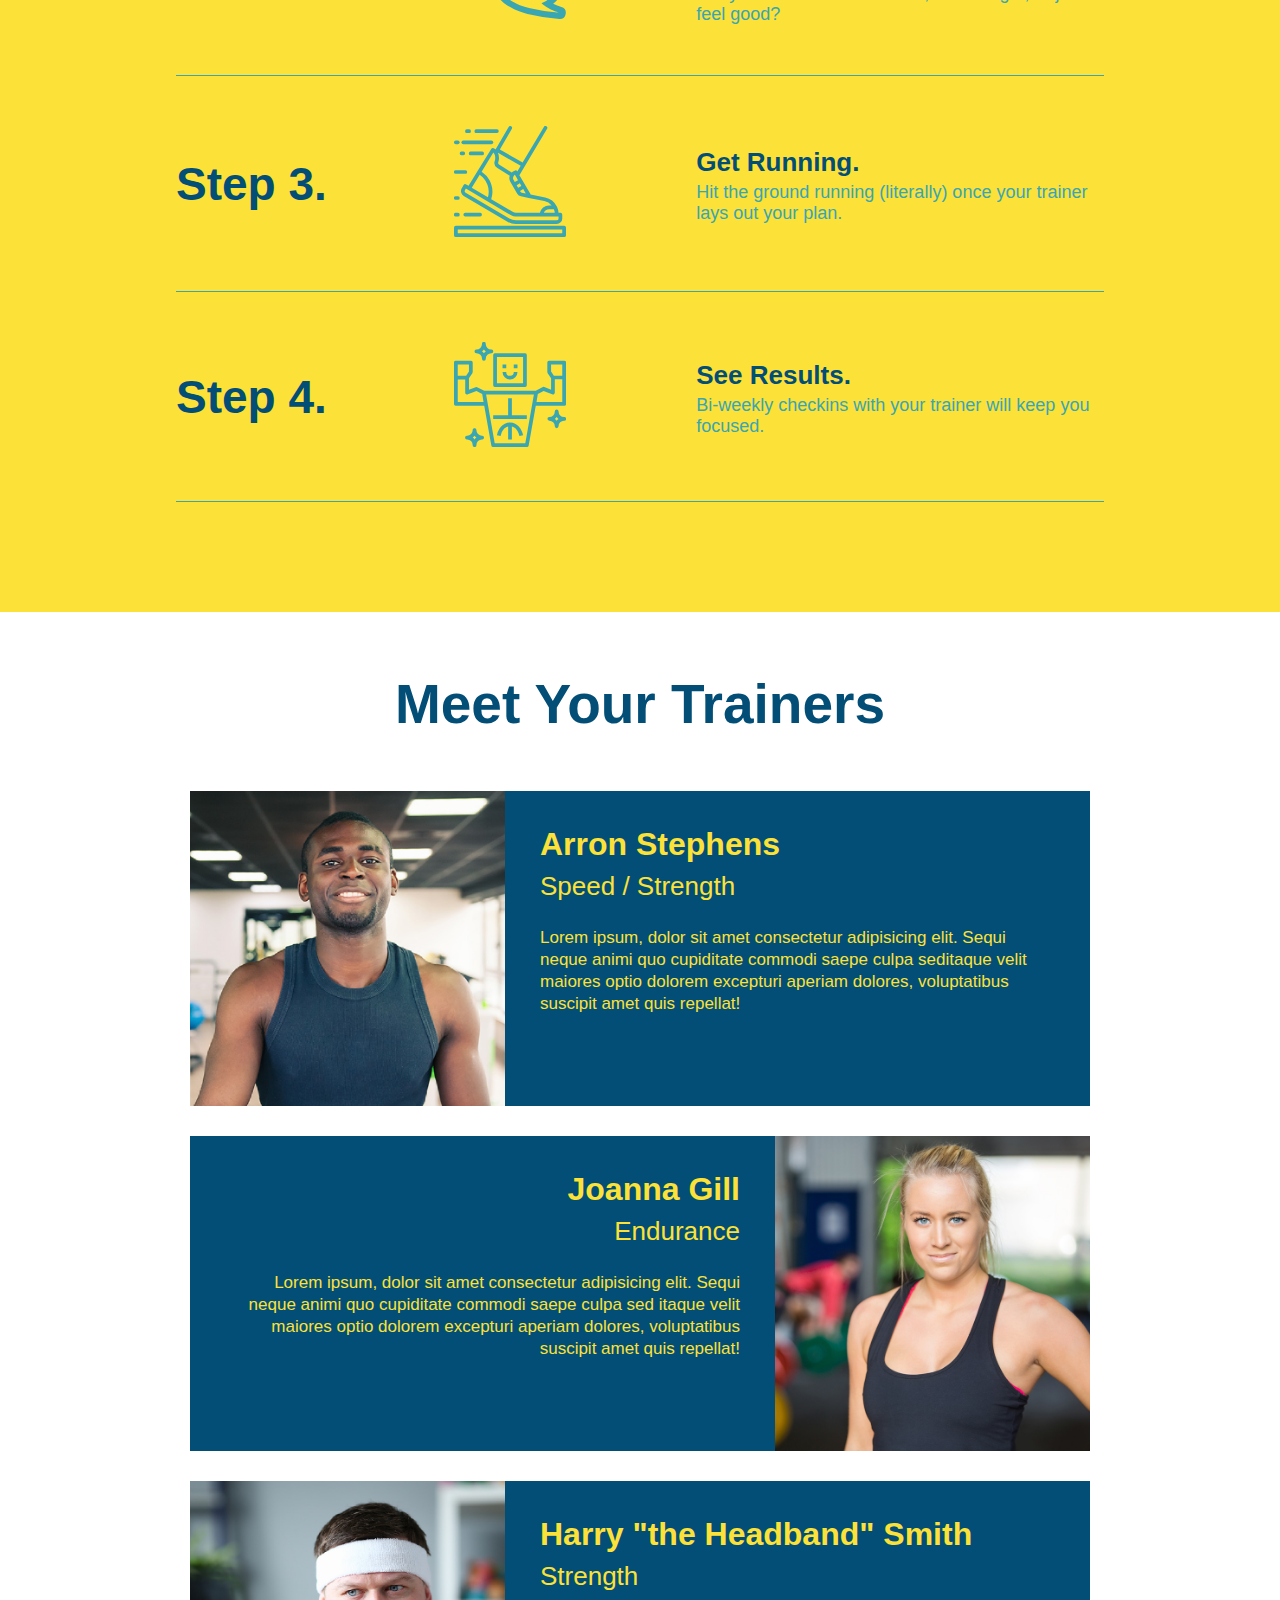
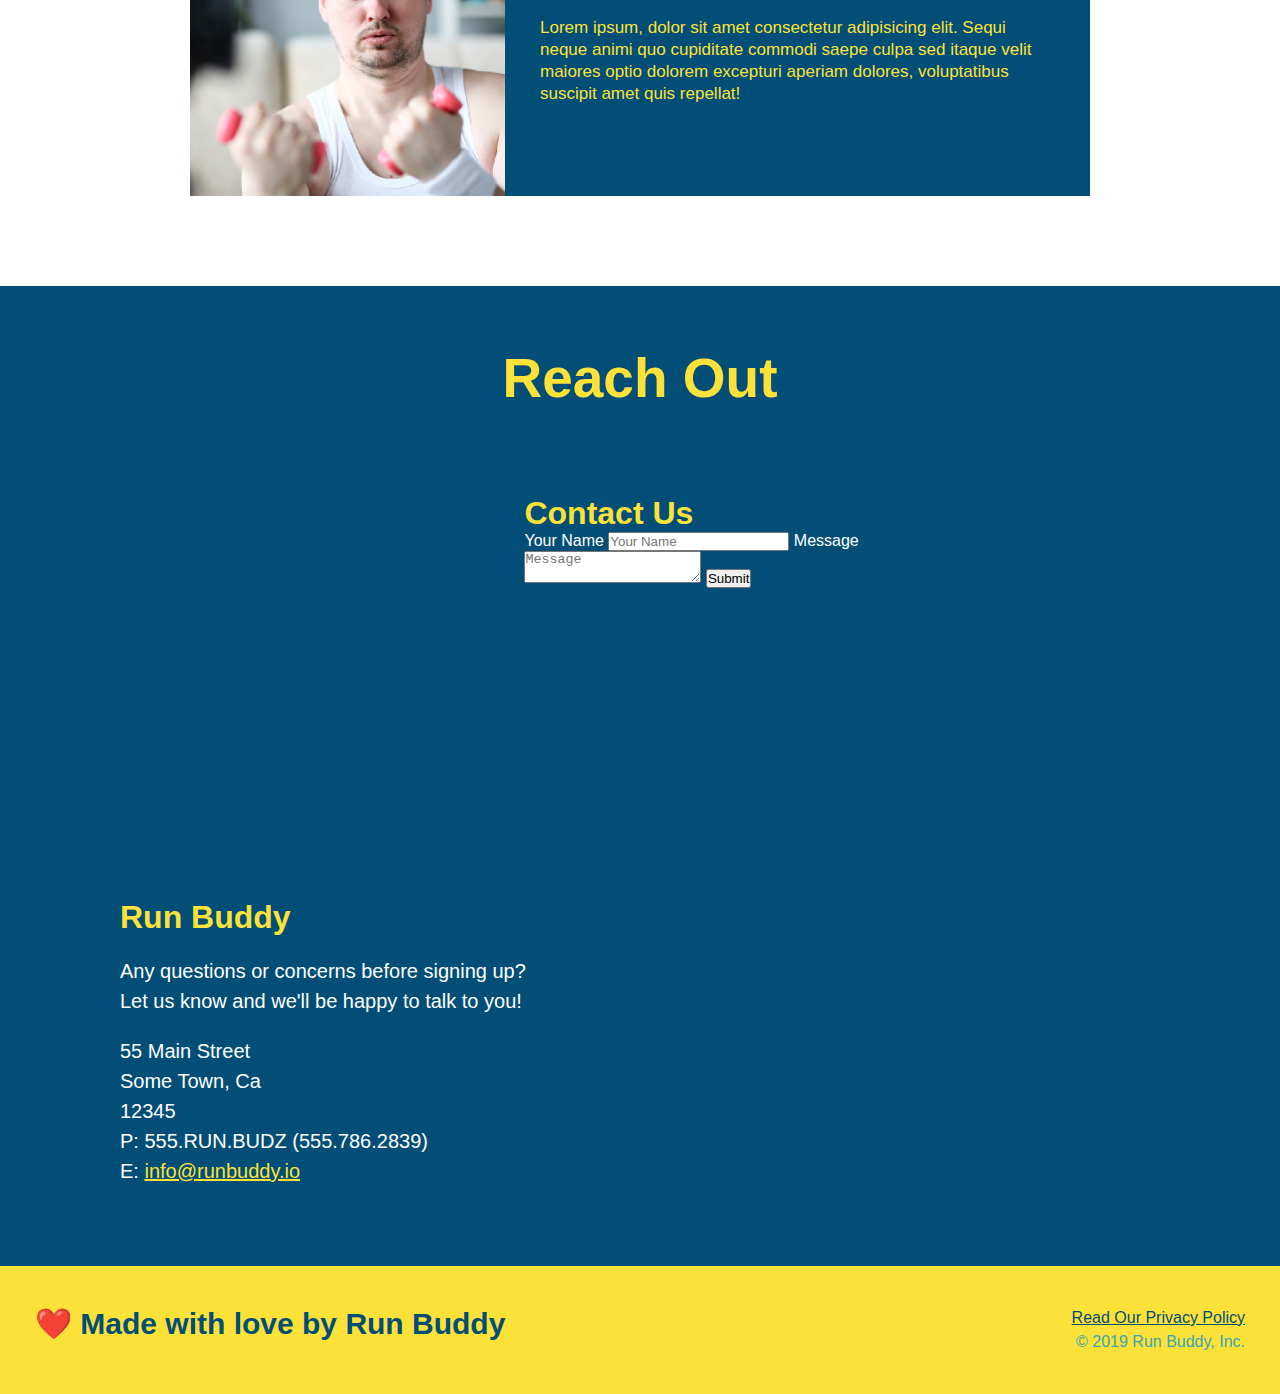
==== commit b5a813c5: "add flexbox to the steps" ====
--- a/index.html
+++ b/index.html
@@ -32,13 +32,13 @@
     </header>
 
     <section class="hero">
-        <div>
-            <h2 class="hero-cta">
+        <div class="hero-cta">
+            <h2>
                 Start Building Habits.
-                <p>
-                    seitan heirloom post-ironic pop-up iPhone mlkshk hella selfies fashion axe occupy readymade put a bird on it messenger bag Wes Anderson Schlitz plaid Bushwick church-key lo-fi skateboard slow-carb hashtag trust fund Williamsburg biodiesel fixie farm-to-table 8-bit banjo XOXO Banksy chillwave bicycle rights retro cliche tattooed bespoke irony mumblecore Shoreditch deep v polaroid McSweeney's bitters cray gentrify tofu Marfa you probably haven't heard of them yr banh mi asymmetrical art party selvage letterpress High Life.
-                </p>
             </h2>
+            <p>
+                seitan heirloom post-ironic pop-up iPhone mlkshk hella selfies fashion axe occupy readymade put a bird on it messenger bag Wes Anderson Schlitz plaid Bushwick church-key lo-fi skateboard slow-carb hashtag trust fund Williamsburg biodiesel fixie farm-to-table 8-bit banjo XOXO Banksy chillwave bicycle rights retro cliche tattooed bespoke irony mumblecore Shoreditch deep v polaroid McSweeney's bitters cray gentrify tofu Marfa you probably haven't heard of them yr banh mi asymmetrical art party selvage letterpress High Life.
+            </p>
         </div>
 
         <div class="hero-form">
@@ -87,28 +87,56 @@
             What You Do</h2>
         </div>
 
-        <div>
-            <img src="./assets/images/step-1.svg" alt=""/>
-            <h3>Step 1: <span>Fill Out the Form Above.</span></h3>
-            <p>You're already here, so why not?</p>
-        </div>
-
-        <div>
-            <img src="./assets/images/step-2.svg" alt=""/>
-            <h3>Step 2: Consult with One of Our Trainers.</h3>
-            <p>Are you here to build muscle, lose weight, or just feel good?</p>
-        </div>
-
-        <div>
-            <img src="./assets/images/step-3.svg" alt=""/>
-            <h3>Step 3: Get Running.</h3>
-            <p>Hit the ground running (literally) once your trainer lays out your plan.</p>
-        </div>
-
-        <div>
-            <img src="./assets/images/step-4.svg" alt=""/>
-            <h3>Step 4: See Results.</h3>
-            <p>Bi-weekly checkins with your trainer will keep you focused.</p>
+        <div class="step">
+            <h3>Step 1.</h3>
+            <div class="step-info">
+                <div class="step-img">
+                    <img src="./assets/images/step-1.svg" alt=""/>
+                </div>
+                <div class="step-text">
+                    <h4>Fill Out The Form Above</h4>
+                    <p>You're already here, so why not?</p>
+                </div>
+            </div>
+        </div>
+
+        <div class="step">
+            <h3>Step 2.</h3>
+            <div class="step-info">
+                <div class="step-img">
+                   <img src="./assets/images/step-2.svg" alt=""/> 
+                </div>
+                <div class="step-text">
+                    <h4>Consult with One of Our Trainers.</h4>
+                    <p>Are you here to build muscle, lose weight, or just feel good?</p>
+                </div>
+            </div>
+         </div>
+            
+        <div class="step">
+            <h3>Step 3.</h3>
+            <div class="step-info">
+                <div class="step-img">
+                    <img src="./assets/images/step-3.svg" alt=""/>    
+                </div>
+                <div class="step-text">
+                    <h4>Get Running.</h4>
+                    <p>Hit the ground running (literally) once your trainer lays out your plan.</p>
+                </div>
+            </div>
+        </div>
+
+        <div class="step">
+            <h3>Step 4.</h3>
+            <div class="step-info">
+                <div class="step-img">
+                    <img src="./assets/images/step-4.svg" alt=""/>
+                </div>
+                <div class="step-text">
+                    <h4>See Results.</h4>
+                    <p>Bi-weekly checkins with your trainer will keep you focused.</p>
+                </div>
+            </div> 
         </div>
     </section>
 
--- a/assets/css/style.css
+++ b/assets/css/style.css
@@ -139,28 +139,28 @@
     background: #fce138;
 }
 
-.steps div {
-    margin-bottom: 80px;
-}
-
-.steps img {
-    width: 15%;
-    margin: 10px 0;
-}
-
-.steps h3 {
+.step h3 {
     color: #024e76;
     font-size: 46px;
-    margin-top: 10px;
-}
-
-.steps p {
+    flex: 1 30%;
+}
+
+.step-text p {
     color: #39a6b2;
-    font-size: 23px;
-}
-
-.steps span {
-    font-size: 38px;
+    font-size: 18px;
+}
+
+.step-text h4 {
+    font-size: 26px;
+    line-height: 1.5;
+    color: #024e76;
+}
+
+.step-info {
+    flex: 2 70%;
+    display: flex;
+    flex-wrap: wrap;
+    align-items: center;
 }
 
 .section-title {
@@ -281,3 +281,27 @@
 .flex-row {
     display: flex;
 }
+
+.step {
+    margin: 50px auto;
+    padding-bottom: 50px;
+    width: 80%;
+    border-bottom: 1px solid #39a6b2;
+    display: flex;
+    flex-wrap: wrap;
+    align-items: center;
+    justify-content: space-between;
+}
+
+.step-img {
+    flex: 1 12%;
+    margin-right: 20%;
+}
+
+.step-img img {
+    max-width: 100%;
+}
+
+.step-text {
+    flex: 12;
+}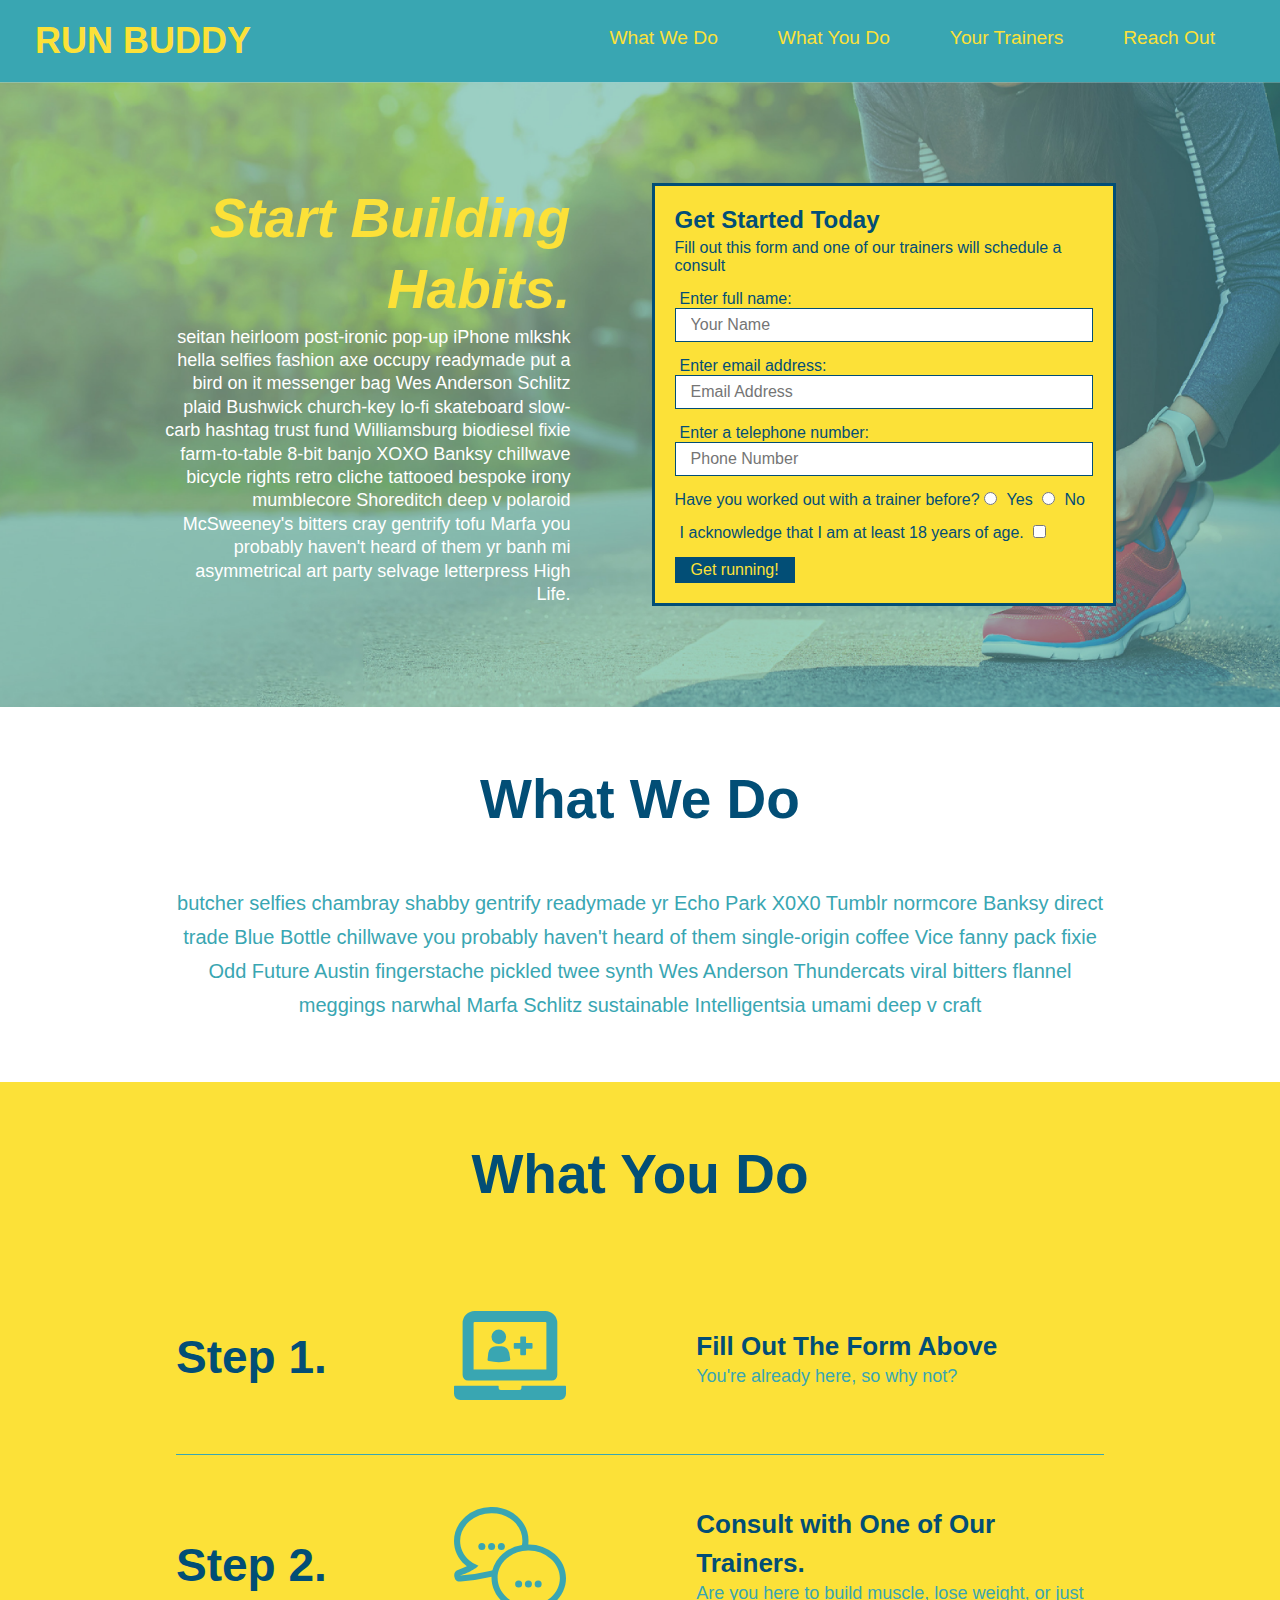
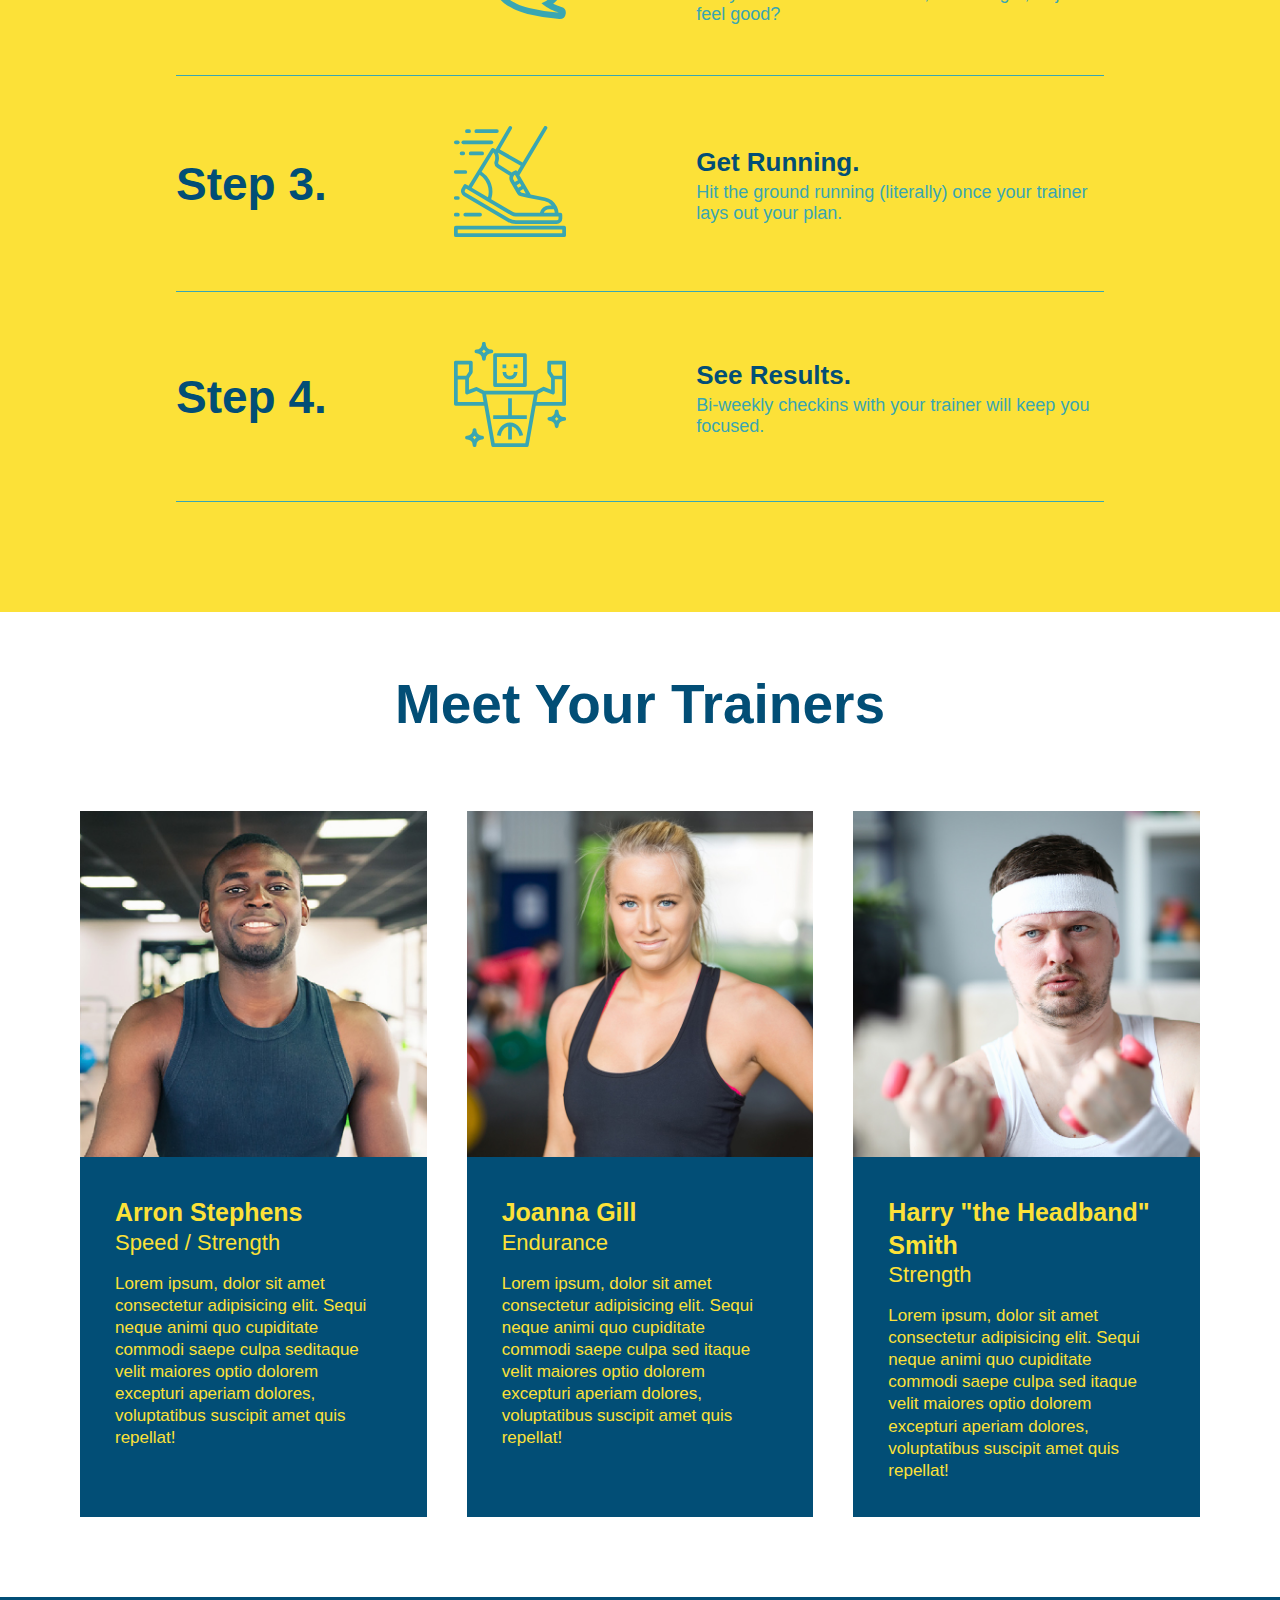
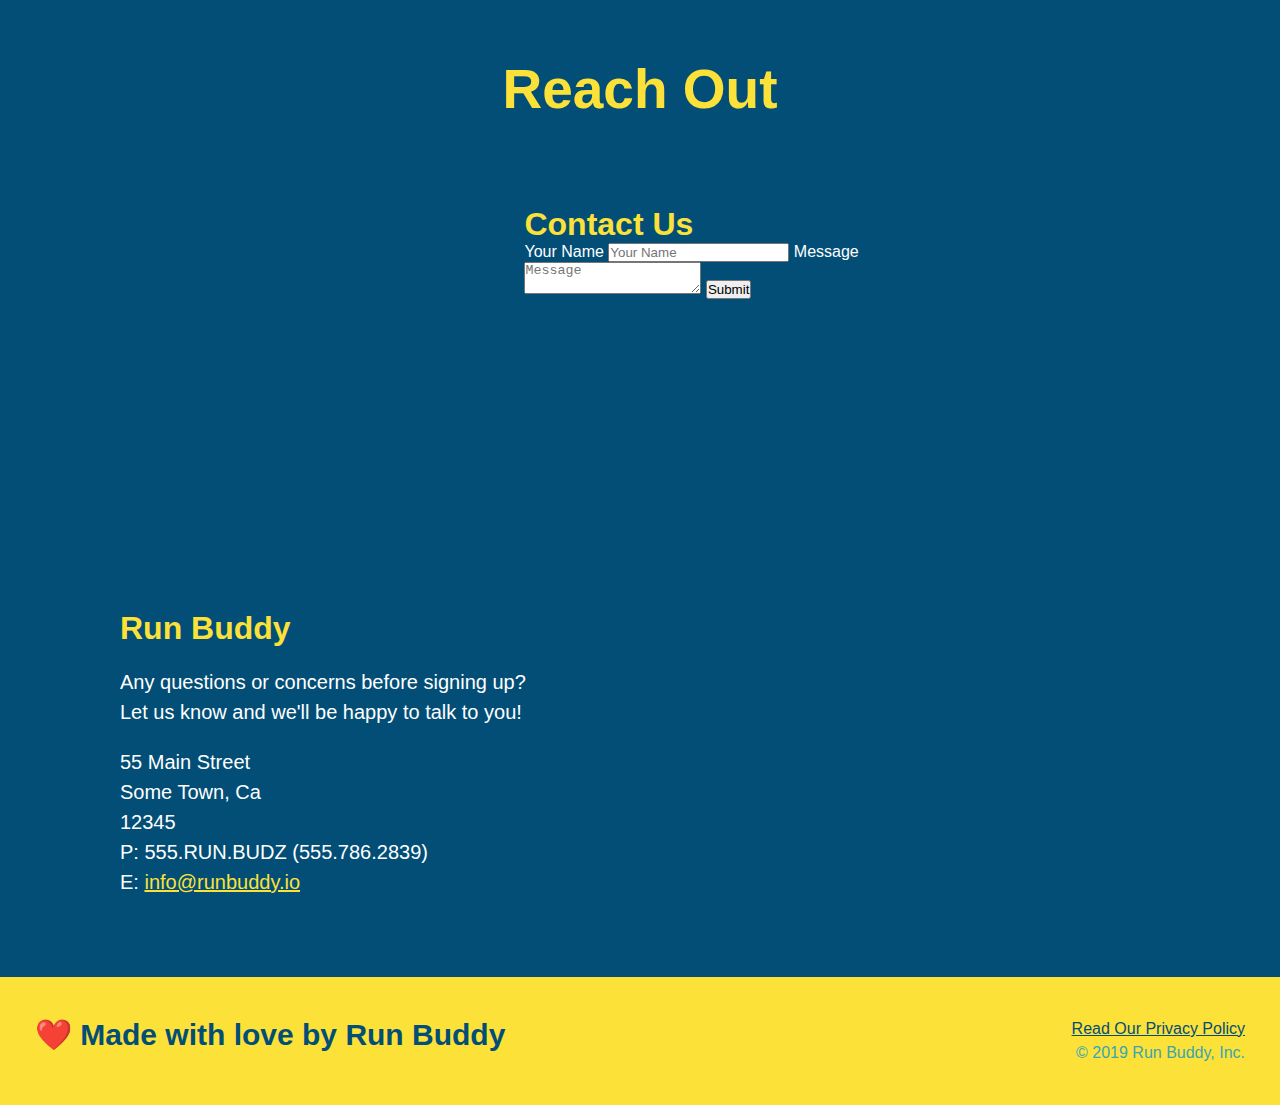
==== commit 46aa26f1: "add flexbox to the  trainers" ====
--- a/index.html
+++ b/index.html
@@ -140,16 +140,19 @@
         </div>
     </section>
 
-    <section id="your-trainers" class="trainers">
+    <section id="your-trainers">
         <div class="flex-row">
             <h2 class="section-title primary-border">
             Meet Your Trainers</h2>
         </div>
+
+        <div class="trainers">
             <article class="trainer">
-                <img src="./assets/images/trainer-1.jpg" alt="Arron Stephens in his workout clothes, ready to pump iron"/>
-                <div class="trainer-bio text-left">
-                    <h3>Arron Stephens</h3>
-                    <h4>Speed / Strength</h4>
+                <img src="./assets/images/trainer-1.jpg" 
+                    alt="Arron Stephens in his workout clothes, ready to pump iron"/>
+                <div class="trainer-bio">
+                    <h3 class="trainer-name">Arron Stephens</h3>
+                    <h4 class="trainer-role">Speed / Strength</h4>
                     <p>
                         Lorem ipsum, dolor sit amet consectetur adipisicing elit. Sequi neque animi quo cupiditate commodi saepe culpa seditaque velit maiores optio dolorem excepturi aperiam dolores, voluptatibus suscipit amet quis repellat!
                     </p>
@@ -157,28 +160,29 @@
             </article>
 
             <article class="trainer">
-               <div class="trainer-bio text-right">
-                    <h3>Joanna Gill</h3>
-                    <h4>Endurance</h4>
+                <img src="./assets/images/trainer-2.jpg" 
+                    alt="Joanna Gill cooling off after a workout"/>
+                <div class="trainer-bio">
+                    <h3 class="trainer-name">Joanna Gill</h3>
+                    <h4 class="trainer-role">Endurance</h4>
                     <p>
                         Lorem ipsum, dolor sit amet consectetur adipisicing elit. Sequi neque animi quo cupiditate commodi saepe culpa sed itaque velit maiores optio dolorem excepturi aperiam dolores, voluptatibus suscipit amet quis repellat!
                     </p>
                 </div> 
-                <img src="./assets/images/trainer-2.jpg" alt="Joanna Gill cooling off after a workout"/>
-                
             </article>
 
             <article class="trainer">
-                <img src="./assets/images/trainer-3.jpg" alt="Harry Smith wearing a headband and lifting comically small pink weights"/>
-                <div class="trainer-bio text-left">
-                    <h3>Harry "the Headband" Smith</h3>
-                    <h4>Strength</h4>
+                <img src="./assets/images/trainer-3.jpg" 
+                    alt="Harry Smith wearing a headband and lifting comically small pink weights"/>
+                <div class="trainer-bio">
+                    <h3 class="trainer-name">Harry "the Headband" Smith</h3>
+                    <h4 class="trainer-role">Strength</h4>
                     <p>
                         Lorem ipsum, dolor sit amet consectetur adipisicing elit. Sequi neque animi quo cupiditate commodi saepe culpa sed itaque velit maiores optio dolorem excepturi aperiam dolores, voluptatibus suscipit amet quis repellat!
                     </p>
                 </div>
             </article>
-
+        </div>
     </section>
 
     <section id="reach-out" class="contact">
--- a/assets/css/style.css
+++ b/assets/css/style.css
@@ -182,38 +182,34 @@
 }
 
 .trainer {
-    width: 900px;
-    margin: 0 auto 30px auto;
+    margin: 20px;
     background: #024e76;
     color: #fce138;
-    overflow: auto;
+    flex:  1;
 }
 
 .trainer img {
-    width: 35%;
-    float: left;
+    width: 100%;
+
 }
 
 .trainer-bio {
     padding: 35px;
-    float: left;
-    width: 65%;
+    line-height: 1.3;
 }
 
 .trainer-bio h3 {
-    font-size: 32px;
-    margin-bottom: 8px;
+    font-size: 25px;
 }
 
 .trainer-bio h4 {
     font-weight: lighter;
-    font-size: 26px;
-    margin-bottom: 25px;
+    font-size: 22px;
+    margin-bottom: 15px;
 }
 
 .trainer-bio p {
     font-size: 17px;
-    line-height: 1.3;
 }
 
 .contact {
@@ -304,4 +300,12 @@
 
 .step-text {
     flex: 12;
+}
+
+.trainers {
+    width: 100%;
+    margin: 0 auto;
+    display: flex;
+    flex-wrap: wrap;
+    justify-content: space-around;
 }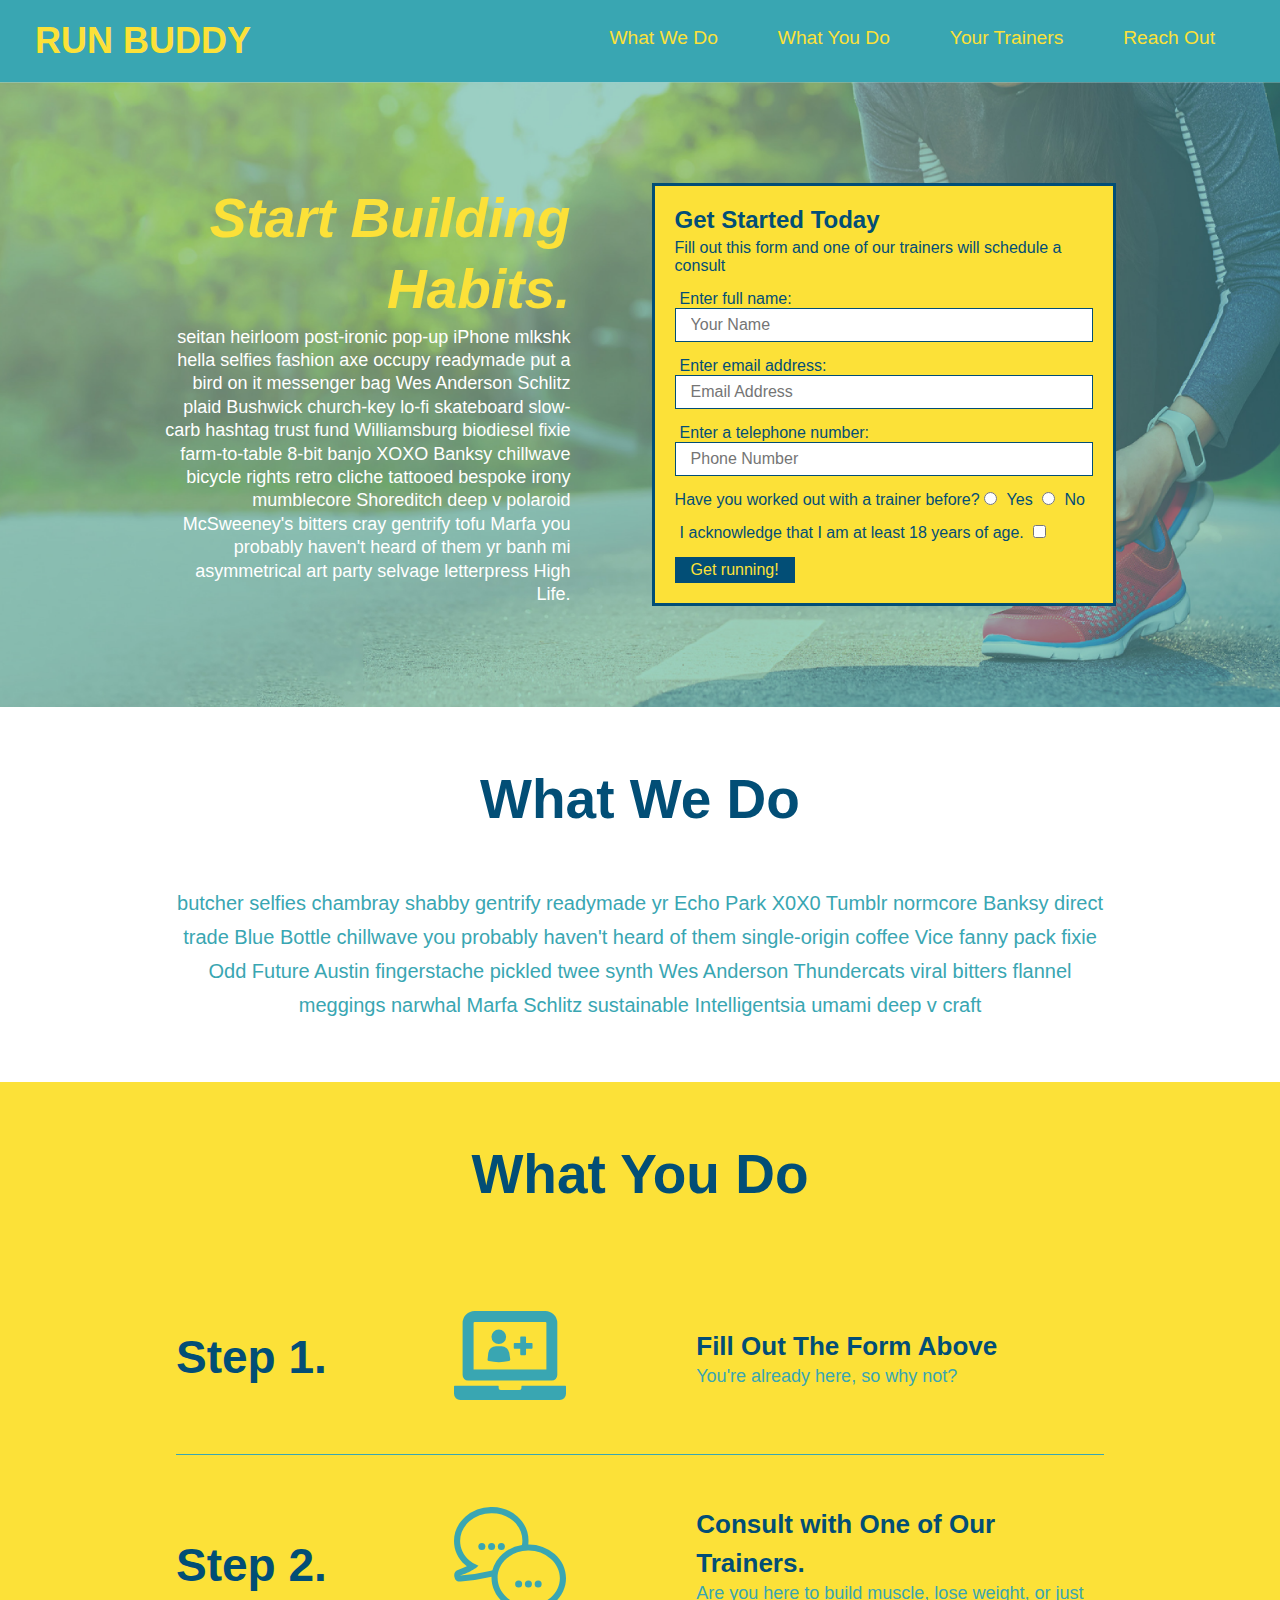
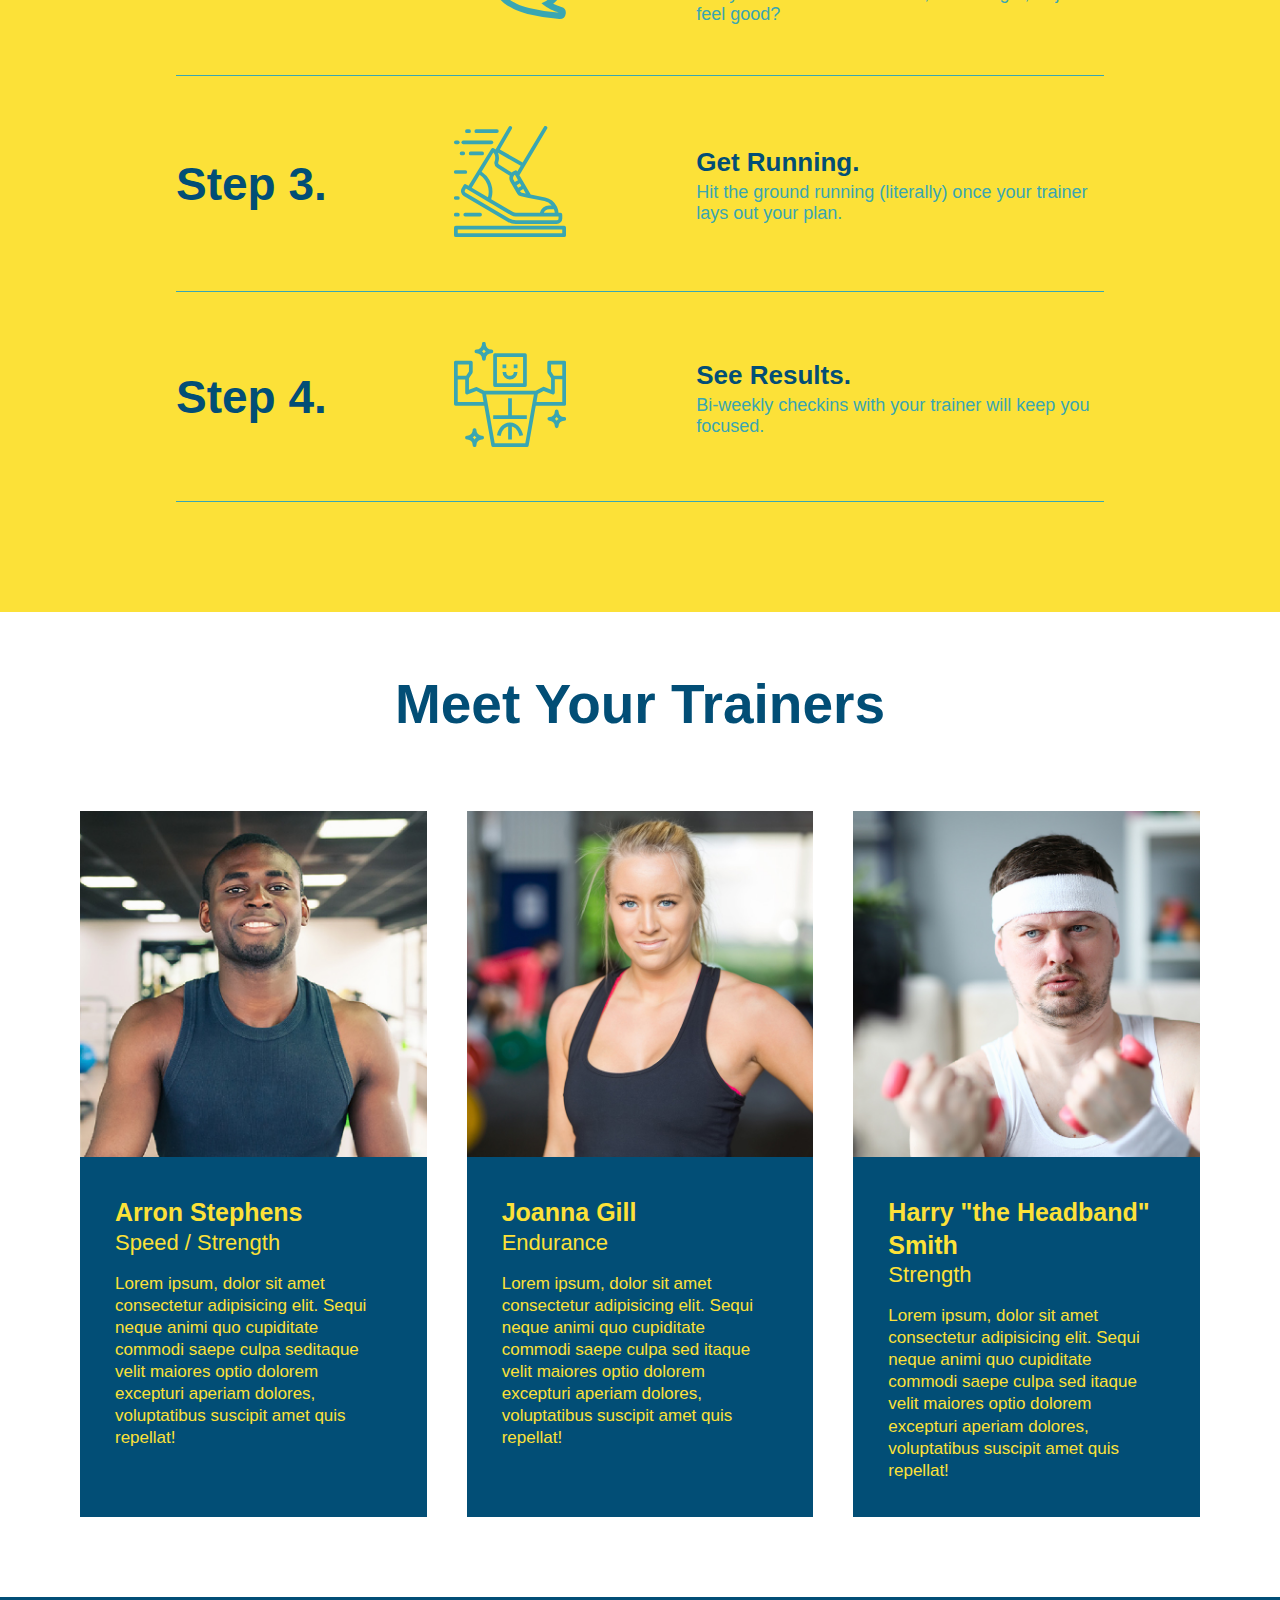
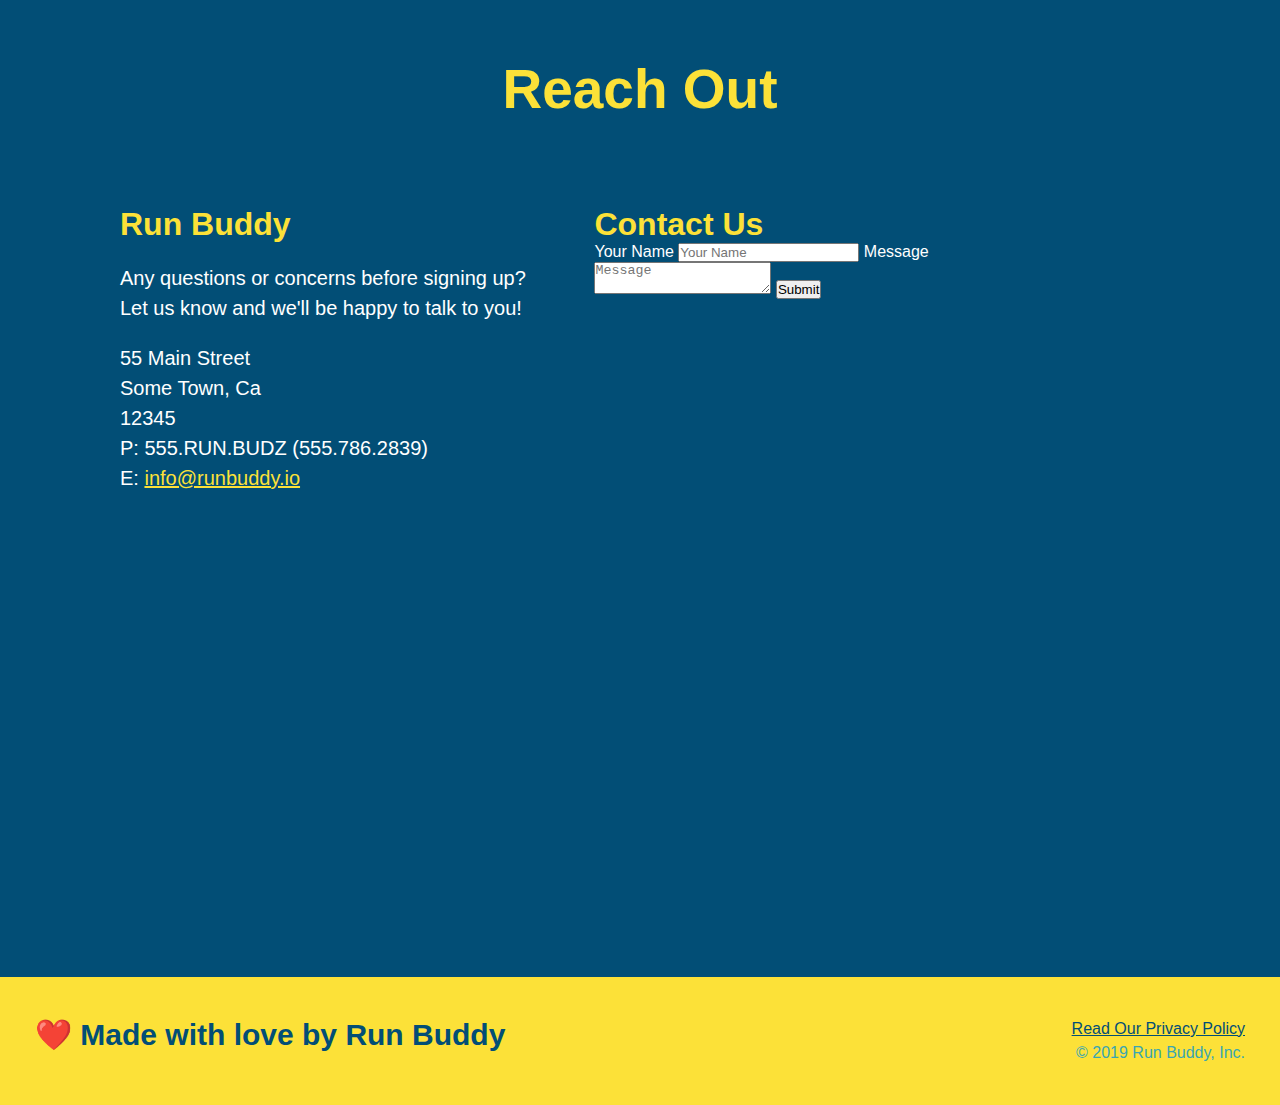
==== commit bd06dfcf: "flexbox reach out section" ====
--- a/index.html
+++ b/index.html
@@ -190,23 +190,8 @@
             <h2 class="section-title secondary-border">
             Reach Out</h2>
         </div>
+
         <div class="contact-info">
-            <iframe 
-            src="https://www.google.com/maps/embed?pb=!1m18!1m12!1m3!1d3008.045618171263!2d-73.54763832047922!3d41.067995479396124!2m3!1f0!2f0!3f0!3m2!1i1024!2i768!4f13.1!3m3!1m2!1s0x89c2a192e5468029%3A0x7ccb79a0f72b8ce7!2sStop%20%26%20Shop!5e0!3m2!1sen!2sus!4v1637593427118!5m2!1sen!2sus" 
-            style="border:0;" 
-            allowfullscreen="" 
-            loading="lazy">
-            </iframe>
-            <div class="contact-form">
-                <h3>Contact Us</h3>
-                <form>
-                    <label for="contact-name">Your Name</label>
-                    <input type="text" id="contact-name" placeholder="Your Name" />
-                    <label for="contact-message">Message</label>
-                    <textarea id="contact-message" placeholder="Message"></textarea>
-                    <button type="submit">Submit</button>
-                </form>
-            </div>
             <div>
                 <h3>Run Buddy</h3>
                 <p>
@@ -222,6 +207,24 @@
                 E: <a href="mailto:info@runbuddy.io">info@runbuddy.io</a>
                 </address>
             </div>
+
+            <div class="contact-form">
+                <h3>Contact Us</h3>
+                <form>
+                    <label for="contact-name">Your Name</label>
+                    <input type="text" id="contact-name" placeholder="Your Name" />
+                    <label for="contact-message">Message</label>
+                    <textarea id="contact-message" placeholder="Message"></textarea>
+                    <button type="submit">Submit</button>
+                </form>
+            </div>
+
+            <iframe 
+            src="https://www.google.com/maps/embed?pb=!1m18!1m12!1m3!1d3008.045618171263!2d-73.54763832047922!3d41.067995479396124!2m3!1f0!2f0!3f0!3m2!1i1024!2i768!4f13.1!3m3!1m2!1s0x89c2a192e5468029%3A0x7ccb79a0f72b8ce7!2sStop%20%26%20Shop!5e0!3m2!1sen!2sus!4v1637593427118!5m2!1sen!2sus" 
+            style="border:0;" 
+            allowfullscreen="" 
+            loading="lazy">
+            </iframe>
         </div>
     </section>
 
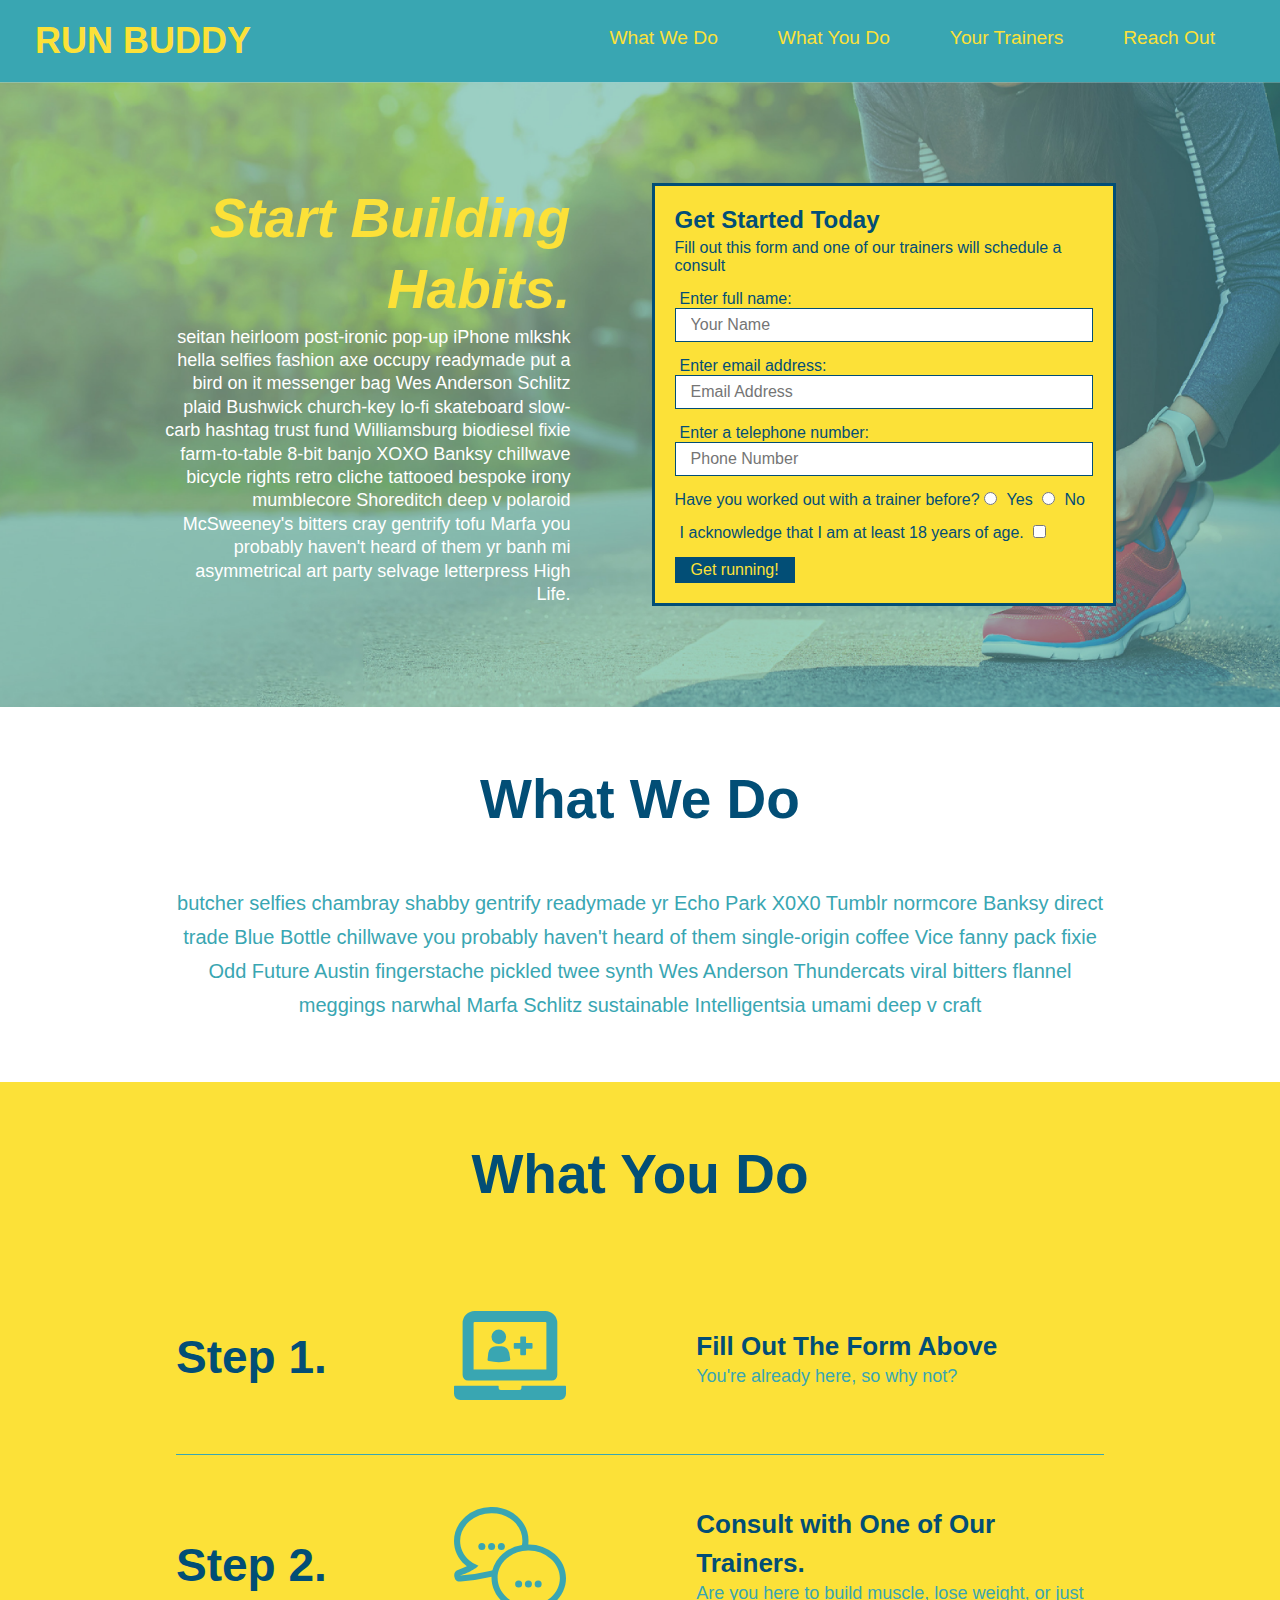
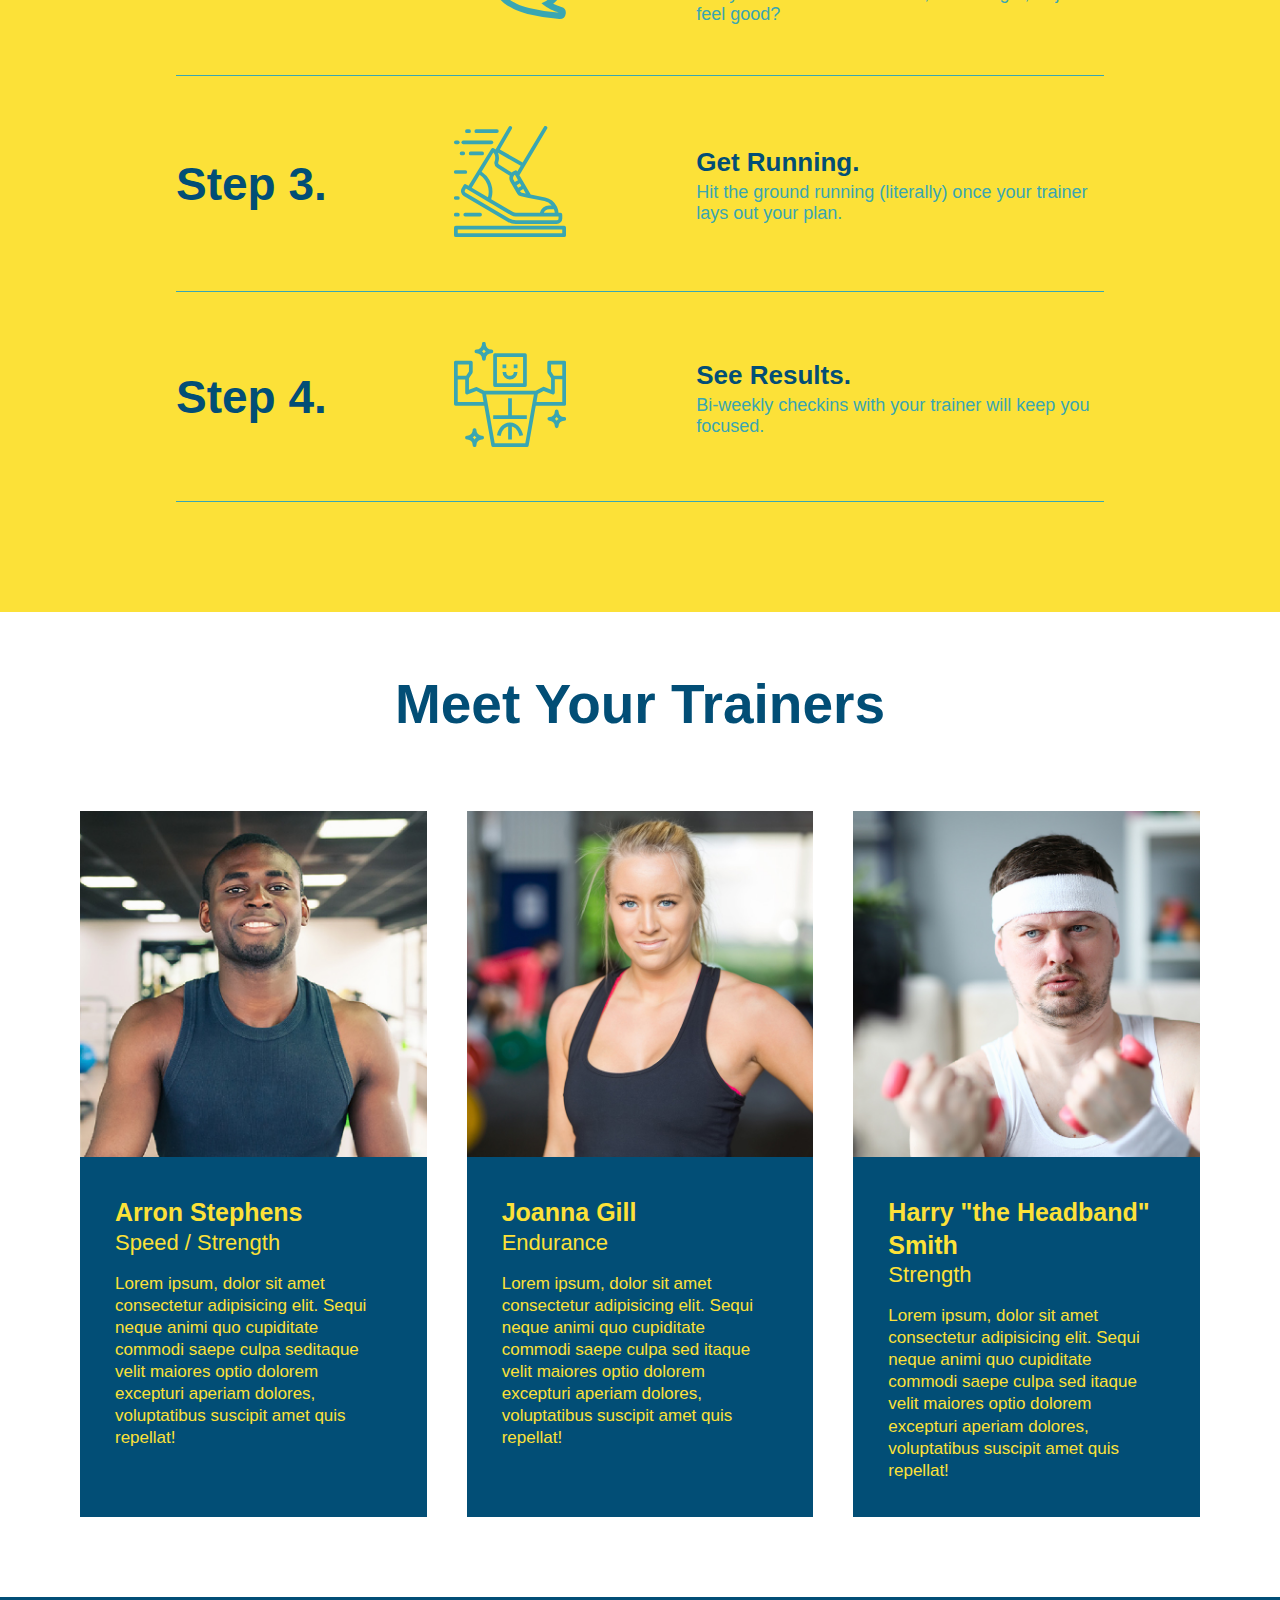
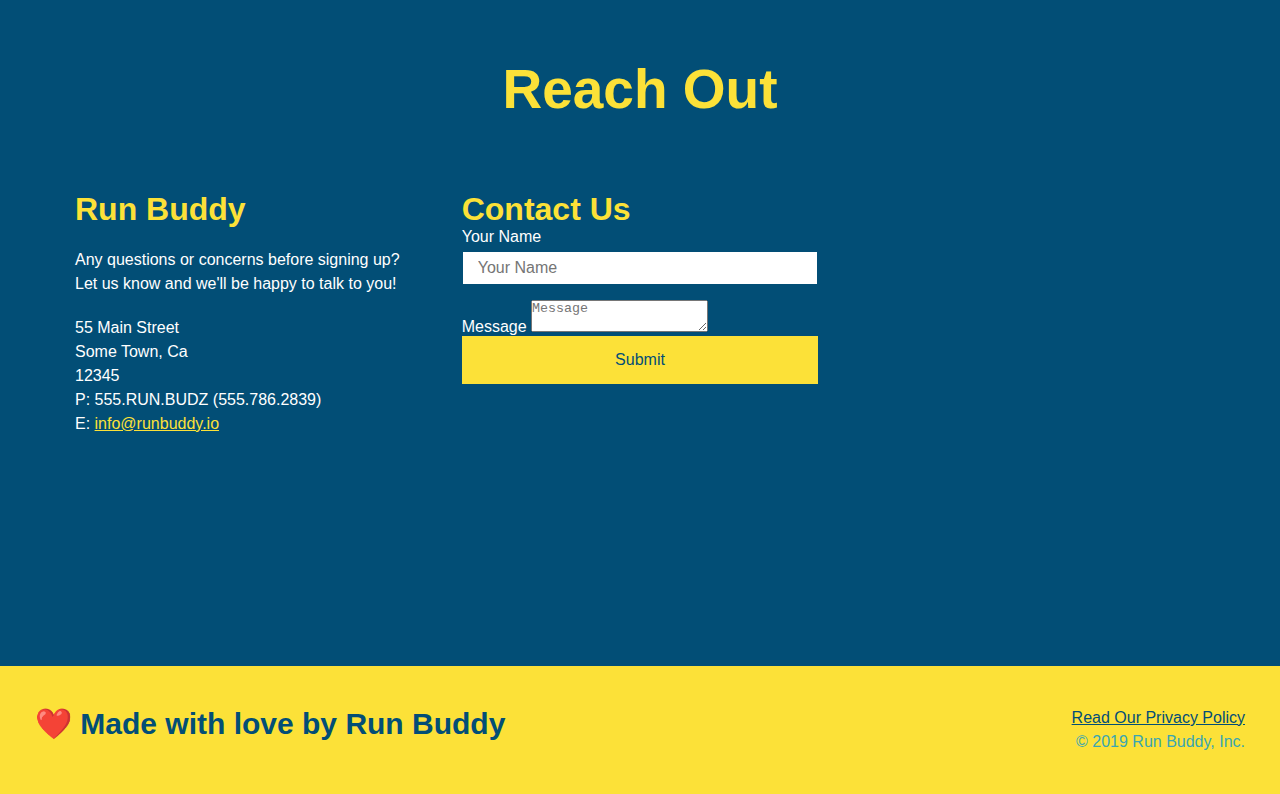
==== commit cbda4e96: "add flexbox to the Reach Out Section" ====
--- a/index.html
+++ b/index.html
@@ -7,9 +7,10 @@
         <link rel="stylesheet" href="./assets/css/style.css">
     </head>
 
+    <body>
     <header>
         <h1>
-            <a href="/">RUN BUDDY</a>
+            <a href="./index.html">RUN BUDDY</a>
         </h1>
 
         <nav>
@@ -203,7 +204,7 @@
                 55 Main Street <br/>
                 Some Town, Ca <br/>
                 12345<br/>
-                P: 555.RUN.BUDZ (555.786.2839)<br/>
+                P: <a href="tel.555.786.2839"></a>555.RUN.BUDZ (555.786.2839)<br/>
                 E: <a href="mailto:info@runbuddy.io">info@runbuddy.io</a>
                 </address>
             </div>
@@ -235,6 +236,7 @@
             &copy; 2019 Run Buddy, Inc.
         </div>
     </footer>
+    </body>
 
     </html>
 
--- a/assets/css/style.css
+++ b/assets/css/style.css
@@ -221,16 +221,10 @@
 }
 
 .contact-info iframe {
-    width: 400px;
     height: 400px;
 }
 
 .contact-info div {
-    width: 410px;
-    display: inline-block;
-    vertical-align: top;
-    text-align: left;
-    margin: 30px 0 0 60px;
     color: white;
 }
 
@@ -243,7 +237,7 @@
 .contact-info address {
     margin: 20px 0;
     line-height: 1.5;
-    font-size: 20px;
+    font-size: 16px;
     font-style: normal;
 }
 
@@ -308,4 +302,38 @@
     display: flex;
     flex-wrap: wrap;
     justify-content: space-around;
+}
+
+.contact-info {
+    display: flex;
+    justify-content: space-between;
+    flex-wrap: wrap;
+}
+
+.contact-info > * {
+    flex: 1;
+    margin: 15px;
+}
+
+.contact-form input,
+.contact-from textarea {
+    border: 1px solid #024e76;
+    display: block;
+    padding: 7px 15px;
+    font-size: 16px;
+    color: #024e76;
+    width: 100%;
+    margin-bottom: 15px;
+    margin-top: 5px;
+}
+
+.contact-form button {
+    width: 100%;
+    border: none;
+    background: #fce138;
+    color: #024e76;
+    text-align: center;
+    padding: 15px 0;
+    font-size: 16px;
+    
 }